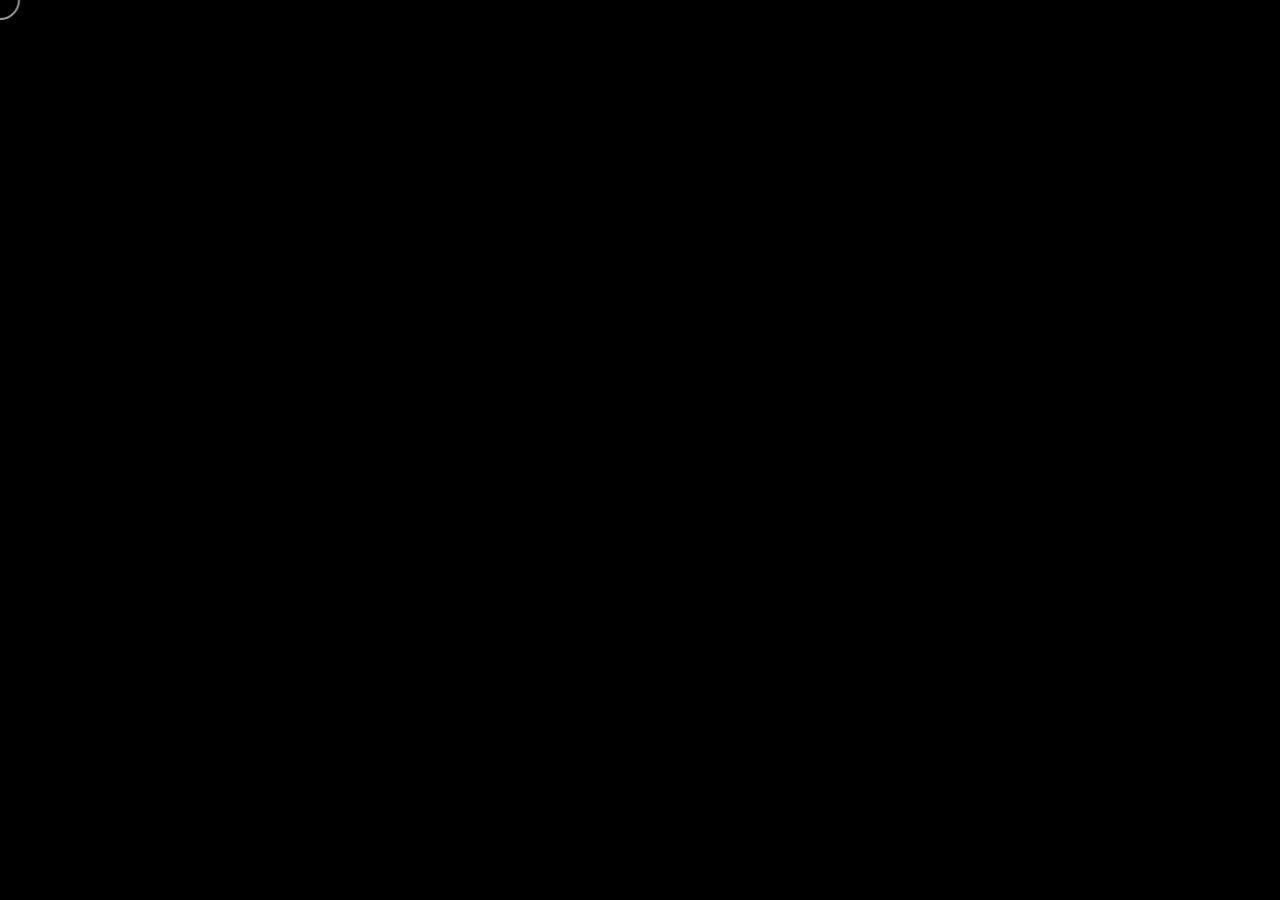
==== index-showcase-list.html @ d3df8e19 "first commit - site completo" ====
<!DOCTYPE html>
<html lang="en">
<head>
    <title>MAUROSILVASTUDIO - Portfólio</title>
    <meta name="viewport" content="width=device-width, initial-scale=1.0" />
    <meta name="author" content="MAUROSILVASTUDIO">
    <meta charset="UTF-8" />    
    <link rel="icon" type="image/ico" href="favicon.ico" />
    <link href="style.css" rel="stylesheet" />
    <link href="css/all.min.css" rel="stylesheet" />
    <link href="https://fonts.googleapis.com/css?family=Poppins:300,400,500,600,700" rel="stylesheet"> 
   
</head>


<body class="hidden hidden-ball smooth-scroll uppercase-titles" data-primary-color="#8c6144">

	
	<main>		
        <!-- Preloader -->
        <div class="preloader-wrap" data-centerLine="Carregando">
            <div class="outer">
                <div class="inner">                    
                    <div class="trackbar">
                    	<div class="preloader-intro">
                        	<span>Carregando</span>
                        </div>
                        <div class="loadbar"></div>
                        <div class="percentage-wrapper"><div class="percentage" id="precent"></div></div>
                    </div>
                    
                    <div class="percentage-intro">Por favor Aguarde, o Conteúdo está carregando.</div>                     
                </div>
            </div>
        </div>
        <!--/Preloader -->    
        
        <div class="cd-index cd-main-content">
    
        <!-- Page Content -->
        <div id="page-content" class="dark-content" data-bgcolor="#f9f9f9">
            
            <!-- Header -->
            <header class="fullscreen-menu invert-header" data-menucolor="#0c0c0c">
                <div id="header-container">
                
                
                <!-- Logo -->
                <div id="logo" class="hide-ball">
                    <a class="ajax-link" data-type="page-transition" href="index.html">
                        <img class="black-logo" src="images/logo.png" alt="Maurosilvastudio Logo">
                        <img class="white-logo" src="images/logo-white.png" alt="Maurosilvastudio Logo">
                    </a>
                </div>
                <!--/Logo -->
                            
                
                 <!-- Navigation -->
                 <nav> 
                	<div class="nav-height">
                        <div class="outer">
                            <div class="inner">           
                                <ul data-breakpoint="10025" class="flexnav">
                                    <li class="link menu-timeline"><a class="ajax-link active" data-type="page-transition" href="index.html"><div class="before-span"><span data-hover="Home">Home</span></div></a></li>
                                    <li class="link menu-timeline"><a class="ajax-link" data-type="page-transition" href="about.html"><div class="before-span"><span data-hover="About">Quem Somos</span></div></a></li>
                                    <li class="link menu-timeline"><a class="" href="index-showcase-list.html"><div class="before-span"><span data-hover="Portfolio">Portfólio</span></div></a></li>
                                    <li class="link menu-timeline"><a class="ajax-link" data-type="page-transition" href="contact.html"><div class="before-span"><span data-hover="Contact">Contato</span></div></a></li>
                                </ul>            
                            </div>
                        </div> 
                    </div>          
                </nav>
                <!--/Navigation -->
                
                
                <!-- Menu Burger -->
                <div class="button-wrap right menu burger-lines">
                    <div class="icon-wrap parallax-wrap">
                        <div class="button-icon parallax-element">
                            <div id="burger-wrapper">
                                <div id="menu-burger">
                                    <span></span>
                                    <span></span>
                                    <span></span>
                                </div>
                            </div>
                        </div>
                    </div>
                    <div class="button-text sticky right"><span data-hover="Menu">Menu</span></div> 
                </div>
                <!--/Menu Burger -->
            
                </div>
            </header>
            <!--/Header -->
            
           
            
            <!-- Content Scroll -->
            <div id="content-scroll">
            
            
                <!-- Main -->
                <div id="main">                
                    
                    <!-- Main Content -->
                    <div id="main-content">
                        
                                                        
                        <!-- Showcase Slider Holder -->                                                          
                        <div id="itemsWrapperLinks">                               
                            <div id="itemsWrapper" class="webgl-fitthumbs fx-three">
                            
                            	<!-- maurosilvastudio Slider -->
                            	<div class="maurosilvastudio-slider-wrapper showcase-lists">    
                                    <div class="maurosilvastudio-slider">
                                      	
                                        <!-- maurosilvastudio Main Slider -->
                                        <div class="maurosilvastudio-slider-viewport">
                                        
                                            <div class="maurosilvastudio-slide">
                                                <div class="slide-inner"></div>
                                            </div>
                                            
                                            <div class="maurosilvastudio-slide">
                                                <div class="slide-inner"></div>
                                            </div>
                                            
                                            <div class="maurosilvastudio-slide">
                                                <div class="slide-inner"></div>
                                            </div>
                                            
                                            <div class="maurosilvastudio-slide">
                                                <div class="slide-inner"></div>
                                            </div>
                                            
                                            <div class="maurosilvastudio-slide">
                                                <div class="slide-inner"></div>
                                            </div>
                                        
                                      	</div>
                                        <!--/maurosilvastudio Main Slider -->
                                        
                                        
                                        <!-- maurosilvastudio Sync Slider -->
                                        <div class="maurosilvastudio-sync-slider">      
                                        	<div class="maurosilvastudio-sync-slider-wrapper">
                                        		<div class="maurosilvastudio-sync-slider-viewport">                                            
                                            
                                                    <div class="maurosilvastudio-sync-slide">                                                	
                                                        <div class="slide-inner trigger-item" data-centerLine="Veja o Site">
                                                            <div class="hover-reveal">
                                                                <div class="hover-reveal__inner">
                                                                    <div class="hover-reveal__img"></div>
                                                                </div>
                                                            </div>
                                                            
                                                            <a class="slide-link" href="https://cofibam.wayship.com.br" target="_blank">
                                                            <div class="slide-title trigger-item-link"><span><em>Cofibam</em> – WayShip</span></div></a>
                                                        </div>
                                                    </div>
                                                    
                                                    
                                                    <div class="maurosilvastudio-sync-slide">                                                	
                                                        <div class="slide-inner trigger-item" data-centerLine="Veja o Site">
                                                            <div class="hover-reveal">
                                                                <div class="hover-reveal__inner">
                                                                    <div class="hover-reveal__img"></div>
                                                                </div>
                                                            </div>
                                                            
                                                            <a class="slide-link" href="https://umauma.com.br" target="_blank">
                                                            <div class="slide-title trigger-item-link"><span><em>UMAUMA</em> – Tunnel</span></div></a>                                                 
                                                        </div>
                                                    </div>
                                                    
                                                    
                                                    <div class="maurosilvastudio-sync-slide">                                                	
                                                        <div class="slide-inner trigger-item" data-centerLine="Veja o Site">
                                                            <div class="hover-reveal">
                                                                <div class="hover-reveal__inner">
                                                                    <div class="hover-reveal__img"></div>
                                                                </div>
                                                            </div>
                                                            
                                                            <a class="slide-link" href="https://conahp.org.br/2026" target="_blank">
                                                            <div class="slide-title trigger-item-link"><span><em>Conahp</em> – Tunnel</span></div></a>
                                                        </div>
                                                    </div>
                                                    
                                                    
                                                    <div class="maurosilvastudio-sync-slide">                                                	
                                                        <div class="slide-inner trigger-item change-header" data-centerLine="Veja o Site">
                                                            <div class="hover-reveal">
                                                                <div class="hover-reveal__inner">
                                                                    <div class="hover-reveal__img"></div>
                                                                </div>
                                                            </div>
                                                            
                                                            <a class="slide-link" href="https://drnt.com.br" target="_blank">
                                                            <div class="slide-title trigger-item-link"><span><em>DRNT</em> – DRNT</span></div></a>
                                                        </div>
                                                    </div>
                                                    
                                                    <div class="maurosilvastudio-sync-slide">                                                	
                                                        <div class="slide-inner trigger-item change-header" data-centerLine="Veja o Site">
                                                            <div class="hover-reveal">
                                                                <div class="hover-reveal__inner">
                                                                    <div class="hover-reveal__img"></div>
                                                                </div>
                                                            </div>
                                                            
                                                            <a class="slide-link" href="https://gotype.com.br" target="_blank">
                                                            <div class="slide-title trigger-item-link"><span><em>GoType</em> – GoType</span></div></a>
                                                        </div>
                                                    </div>
                                                    
                                                    <div class="maurosilvastudio-sync-slide">                                                	
                                                        <div class="slide-inner trigger-item" data-centerLine="Veja o Site">
                                                            <div class="hover-reveal">
                                                                <div class="hover-reveal__inner">
                                                                    <div class="hover-reveal__img"></div>
                                                                </div>
                                                            </div>
                                                            
                                                            <a class="slide-link" href="https://rainlondon.co.uk" target="_blank">
                                                            <div class="slide-title trigger-item-link"><span><em>RainLondon</em> – Garowa</span></div> </a>                                                   
                                                        </div>
                                                    </div>
                                                
                                              	</div>
                                          	</div>
                                        </div>
                                        <!-- maurosilvastudio Sync Slider -->
                                        
                                    </div>
                                    
                                    <div class="carousel-nav-wrapper">
                                            <div class="carousel-prev cp-button-prev">
                                                <div class="icon-wrap parallax-wrap">
                                                    <div class="button-icon parallax-element">
                                                        <i class="fa-solid fa-minus"></i>
                                                    </div>
                                                </div>
                                            </div>
                                            <div class="carousel-next cp-button-next">
                                                <div class="icon-wrap parallax-wrap">
                                                    <div class="button-icon parallax-element">
                                                        <i class="fa-solid fa-plus"></i>
                                                    </div>
                                                </div>
                                            </div>
                                        </div>
                                    
                                </div>
                            	<!-- maurosilvastudio Slider -->
                                
                            </div>                                                           
                        </div>    
                        <!-- Showcase Slider Holder -->
                                         
                                
                    </div>
                    <!--/Main Content --> 
                
                </div>
                <!--/Main -->
                
                <!-- Footer -->
                <footer class="hidden">        	
                    <div id="footer-container">
                        
                    	<div class="progress-info fadeout-element">
                            <div class="progress-info-fill">Gire o Scroll do Mouse ou Arraste</div>
                            <div class="progress-info-fill-2">Gire o Scroll do Mouse ou Arraste</div>
                        </div>   
                        
                    </div>
                </footer>
                <!--/Footer -->
            
        
        	</div>
            <!--/Content Scroll -->
            
            
            <div class="thumb-wrapper">
                <div class="thumb-container">
                    <div class="thumb-page" data-src="images/01hero.jpg"></div>
                    <div class="thumb-page" data-src="images/02hero.jpg"></div>
                    <div class="thumb-page" data-src="images/03hero.jpg"></div>
                    <div class="thumb-page" data-src="images/04hero.jpg"></div>
                    <div class="thumb-page" data-src="images/05hero.jpg"></div>
                </div>
            </div>
            
            <div id="app"></div>
            
		</div>    
        <!--/Page Content -->
    
		</div>
	</main>
    
    <div class="cd-cover-layer"></div>
    <div id="magic-cursor">
        <div id="ball">
        	<div id="ball-drag-x"></div>
            <div id="ball-drag-y"></div>
        	<div id="ball-loader"></div>
        </div>
    </div>
    <div id="clone-image">
    	<div class="hero-translate"></div>
    </div>
    <div id="rotate-device"></div>
		
    <script src="js/jquery.min.js"></script>       
    <script src="cdnjs.cloudflare.com/ajax/libs/gsap/3.11.4/gsap.min.js"></script>
	<script src="cdnjs.cloudflare.com/ajax/libs/gsap/3.11.4/ScrollTrigger.min.js"></script>
    <script src="cdnjs.cloudflare.com/ajax/libs/gsap/3.11.4/Flip.min.js"></script>    
    <script src="cdnjs.cloudflare.com/ajax/libs/three.js/r128/three.min.js"></script>
	<script src='cdnjs.cloudflare.com/ajax/libs/jquery.imagesloaded/5.0.0/imagesloaded.pkgd.min.js'></script>
	<script src='cdnjs.cloudflare.com/ajax/libs/smooth-scrollbar/8.4.0/smooth-scrollbar.js'></script>
	
    <script src="js/maurosilvastudio.js"></script>
	<script src="js/plugins.js"></script>
    
    <script src="js/common.js"></script>
    <script src="js/contact.js"></script>
    <script src="js/scripts.js"></script>

</body>
</html>
---- style.css ----
/*------------------------------------------------------------------
Project:	Maurosilvastudio
Version:	1.0
Last change:	15/08/2022
Assigned to:	www.maurosilvastudio.com.br 
Primary use:	Showcase Portfolio 
-------------------------------------------------------------------*/

@import url("css/content.css");
@import url("css/showcase.css");
@import url("css/shortcodes.css");
@import url("css/assets.css");

@font-face {
    font-family: 'mona-sansextrabold_wide';
    src: url('webfonts/mona-sans-extraboldwide-webfont.woff2') format('woff2'),
         url('webfonts/mona-sans-extraboldwide-webfont.woff') format('woff');
    font-weight: normal;
    font-style: normal;
}

@font-face {
    font-family: 'mona-sanslight_wide';
    src: url('webfonts/mona-sans-lightwide-webfont.woff2') format('woff2'),
         url('webfonts/mona-sans-lightwide-webfont.woff') format('woff');
    font-weight: normal;
    font-style: normal;
}

/*------------------------------------------------------------------

01. General Styles
02. Magic Cursor
03. Page Preloader
04. Header Elements
05. Main Content 
06. Footer Elements
07. Responsive Media Querries

-------------------------------------------------------------------*/

	
/*--------------------------------------------------
	01. General Settings
---------------------------------------------------*/

	html,body{
		font-family: 'Poppins', sans-serif;
		font-weight: 400;
		font-size:16px;
		height:100%;
		width:100%;
		color:#444;
		background-color:#fff;
		user-select: none; /* supported by Chrome and Opera */
		-webkit-user-select: none; /* Safari */
		-khtml-user-select: none; /* Konqueror HTML */
		-moz-user-select: none; /* Firefox */
		-ms-user-select: none; /* Internet Explorer/Edge */		
	}
	
	html {
		box-sizing: border-box;
		margin-right: 0px!important;
		overflow: visible!important;
	}
	
	body {
		overflow: hidden;
		overflow-y:scroll;
		-webkit-transition: opacity 0.2s ease-in-out 0.2s;
		transition: opacity 0.2s ease-in-out 0.2s;
	}
	
	body.smooth-scroll {
		overflow:hidden;
	}
	
	body.hidden {
		opacity:0;
	}
	
	main111 {
		-webkit-transition: background 0.5s ease-in-out 0s;
		transition: background 0.5s ease-in-out 0s;
	}
	
	html, body, div, span, applet, object, iframe, h1, h2, h3, h4, h5, h6, p, blockquote, pre, a, abbr, acronym, address, big, cite, code, del, dfn, em, font, ins, kbd, q, s, samp, small, strike, strong, sub, sup, tt, var, dl, dt, dd, ol, ul, li, fieldset, form, label, legend, table, caption, tbody, tfoot, thead, tr, th, td {
		border: 0;
		margin: 0;
		outline: 0;
		padding: 0;
		vertical-align: baseline;
	}
	
	article,
	aside,
	details,
	figcaption,
	footer,
	header,
	hgroup,
	nav,
	section {
		display: block;
	}
	
	audio {
		display: inline-block;
		max-width: 100%;
	}	
	
	address {
		font-style: italic;
		margin-bottom: 24px;
	}
	
	abbr[title] {
		border-bottom: 1px dotted #2b2b2b;
		cursor: help;
	}
	
	b,
	strong {
		font-weight: 600;
		color:#000;
	}
	
	.light-content b, .light-content strong, .dark-section b, .dark-section strong {
		font-weight: 600;
		color:#fff;
	}
	
	.light-content .light-section b, .light-content .light-section strong {
		font-weight: 600;
		color:#000;
	}
	
	cite,
	dfn,
	em,
	i {
		font-style: italic;
	}
	
	mark, ins {
		background: none repeat scroll 0 0 #000;
		text-decoration: none;
		color: #fff;
		padding: 2px 8px;
		display: inline-block;
		border-radius: 2px;
	}
	
	.light-content mark, .light-content ins, .dark-section mark, .dark-section ins {
		background: none repeat scroll 0 0 #fff;
		color:#000;
	}
	
	.light-content .light-section mark, .light-content .light-section ins {
		background: none repeat scroll 0 0 #111;
		color:#fff;
	}
	
	code,
	kbd,
	tt,
	var,
	samp,
	pre {
		font-family: monospace, serif;
		font-size: 15px;
		-webkit-hyphens: none;
		-moz-hyphens:    none;
		-ms-hyphens:     none;
		hyphens:         none;
		line-height: 1.6;
	}
	
	pre {
		-webkit-box-sizing: border-box;
		-moz-box-sizing:    border-box;
		box-sizing:         border-box;
		margin-bottom: 24px;
		max-width: 100%;
		overflow: auto;
		padding: 12px;
		white-space: pre;
		white-space: pre-wrap;
		word-wrap: break-word;
		background-color:rgba(0,0,0,0.05)
	}
	
	.light-content pre, .dark-section pre {
		background-color:rgba(255,255,255,0.05);
		color:#fff;
	}
	
	.light-content .light-section pre {
		background-color:rgba(0,0,0,0.05);
		color:#000;
	}
	
	blockquote,
	q {
		-webkit-hyphens: none;
		-moz-hyphens:    none;
		-ms-hyphens:     none;
		hyphens:         none;
		quotes: none;
	}
	
	blockquote:before,
	blockquote:after,
	q:before,
	q:after {
		content: "";
		content: none;
	}
	
	blockquote {
		color: #000;
		line-height: 1.6;
		font-size: 1.5rem;
		margin-bottom: 2.1875rem;
		font-weight: 500;
		padding-left: 3.5rem;
		margin: 0 0 1.5625rem;
		position:relative;
	}
	
	.light-content blockquote, .dark-section blockquote {
		color: #fff;
	}
	
	.light-content .light-section blockquote {
		color: #000;
	}
	
	blockquote::before {
		content: "\275D";
		position: absolute;
		left: 0;
		top: 5px;
		line-height: 1;
		font-size: 3rem;
		font-weight: 500;
	}
	
	blockquote cite,
	blockquote small {
		color: #2b2b2b;
		font-size: 16px;
		font-weight: 400;
		line-height: 1.5;
	}
	
	.light-content blockquote cite, .light-content blockquote small {
		color:#fff;
	}
	
	blockquote em,
	blockquote i,
	blockquote cite {
		font-style: normal;
	}
	
	blockquote strong,
	blockquote b {
		font-weight: 600;
	}
	
	small {
		font-size: smaller;
	}
	
	big {
		font-size: 125%;
	}
	
	sup,
	sub {
		font-size: 75%;
		height: 0;
		line-height: 0;
		position: relative;
		vertical-align: baseline;
	}
	
	sup {
		bottom: 1ex;
	}
	
	sub {
		top: .5ex;
	}
	
	dl {
		margin-bottom: 24px;
	}
	
	dt {
		font-weight: bold;
	}
	
	dd {
		margin-bottom: 24px;
	}
	
	ul,
	ol {
		list-style: none;
		margin: 0 0 24px 20px;
	}
	
	ul,
	ol {
		list-style: none;
		margin:20px 0 25px 20px;
	}
	
	ul {
		list-style: disc;
	}
	
	ol {
		list-style: decimal;
	}
	
	li > ul,
	li > ol {
		margin: 20px 0px 15px 25px;
	}
	
	li {
		line-height: 20px;
		color:#444;
		margin-bottom:25px;
	}
	
	.light-content li, .dark-section li {
		color: #ccc;
	}
	
	.light-content .light-section li {
		color: #444;
	}
	
	figure {
		margin:0;
		position:relative;
		display: block;
	}
	
	figure.has-parallax {		
		overflow:hidden;
	}
	
	.full figure.has-parallax {		
		overflow:hidden;
		height:100vh;
	}
	
	figure img {
		max-width:100%;
	}
	
	.has-parallax-content > img, .has-parallax > img {
		width:100%;
		height: 100%;
		position:absolute;
		display:block;
		object-position: center; 
		object-fit: cover;
	}
	
	figcaption {
		background-color: rgba(0,0,0,0.3);
		bottom: 0px;
		color: #fff;
		font-weight:400;
		font-size: 10px;
		padding: 5px 10px;
		position: absolute;
		right: 0px;
		z-index: 10;
		border-radius:0;
	}
	
	fieldset {
		border: 1px solid rgba(0, 0, 0, 0.1);
		margin: 0 0 24px;
		padding: 0;
	}
	
	legend {
		white-space: normal;
	}
	
	button,	input {
		line-height: normal;
	}
	
	input,
	textarea {
		background-image: -webkit-linear-gradient(hsla(0,0%,100%,0), hsla(0,0%,100%,0)); /* Removing the inner shadow, rounded corners on iOS inputs */
	}
	
	button, html input[type="button"], input[type="reset"], input[type="submit"] {
		cursor: pointer;
	}
	
	button[disabled],
	input[disabled] {
		cursor: default;
	}
	
	input[type="checkbox"],
	input[type="radio"] {
		padding: 0;
	}
	
	input[type="search"] {
		-webkit-appearance: textfield;
	}
	
	input[type="search"]::-webkit-search-decoration {
		-webkit-appearance: none;
	}
	
	button::-moz-focus-inner, input::-moz-focus-inner {
		border: 0;
		padding: 0;
	}
	
	textarea {
		overflow: auto;
		vertical-align: top;
	}
	
	table {
		border-collapse: separate;
		border-spacing: 0;
		border-width: 1px 0 0 1px;
		margin-bottom: 24px;	
		width: 100%;
		color:#444;
	}
	
	thead, .light-content .light-section thead {
		background-color:rgba(0,0,0,1);
		color:#fff;
	}
	
	.light-content thead, .dark-section thead {
		background-color:rgba(255,255,255,1);
	}
	
	thead tr, .light-content .light-section thead tr {
		color:#fff;
	}
	
	.light-content thead tr, .dark-section thead tr {
		color:#000;
	}
	
	tr, .light-content .light-section tr {
		color:#444;
	}
	
	.light-content tr, .dark-section tr{
    	color:#CCC;
	}
	
	tr:nth-child(2n), .light-content .light-section tr:nth-child(2n) {
    	background-color:rgba(0,0,0,0.05);
	}
	
	.light-content tr:nth-child(2n), .dark-section tr:nth-child(2n){
    	background-color:rgba(255,255,255,0.1);
	}
	
	caption, th, td {
		font-weight: normal;
		text-align: left;
	}
	
	th {
		border-width: 0 1px 1px 0;
		padding: 10px;
	}
	
	td {
		border-width: 0 1px 1px 0;
		padding: 10px;
	}
	
	del {
		color: #767676;
	}
	
	hr {
		border: 0;
		height: 28px;
		width:100%;
		float:none;
		margin:0;
		display:inline-block;
		opacity: 1!important;
		-webkit-transition: translateY(0px)!important;
		transform: translateY(0px)!important;
	}
	
	hr.animated-line {
		height:1px;		
		padding-top:20px;
		padding-bottom:20px;
	}
	
	hr.animated-line:before {
		content: ""; 
		display: block; 
		width:0;
		height:1px;
		background:rgba(0,0,0,0.1);
	}
	
	.light-content hr.animated-line:before, .dark-section hr.animated-line:before {
		background:rgba(255,255,255,0.15);
	}
	
	.light-content .light-section hr.animated-line:before {
		background:rgba(0,0,0,0.1);
	}
	
	hr.animated.animated-line:before {
		width:100%;
		-webkit-transition: width 0.7s ease-in-out 0.1s;
		transition: width 0.7s ease-in-out 0.1s;
	}
	
	hr:after {
		clear: both;
		content: " ";
		display: block;
		height: 0;
		visibility: hidden;
	}
	
	::selection {
		background: #000;
		color: #fff;
		text-shadow: none;
	}
	
	::-moz-selection {
		background: #000;
		color: #fff;
		text-shadow: none;
	}
	
	img {
		border: 0 none;
		max-width: 100%;
		vertical-align: middle;
		height:auto;
	}
		
	h1, h2, h3, h4, h5, h6 {		
		font-family: 'mona-sansextrabold_wide';
		color:#000;
		margin-bottom:20px;
	}
	
	.uppercase-titles h1, .uppercase-titles h2, .uppercase-titles h3, .uppercase-titles h4, .uppercase-titles h5, .uppercase-titles h6 {
		text-transform:uppercase;
	}
	
	.primary-font-title {
		font-family: 'mona-sansextrabold_wide';
	}
	
	.secondary-font-title, em {
		font-family: 'mona-sanslight_wide';
		font-style:normal;
	}
	
	.big-title{
		font-size: calc(1rem + 4.15vw);
		line-height: calc(1rem + 4.5vw);
	}
	
	h1{
		font-size: calc(1rem + 4.15vw);
		line-height: calc(1rem + 4.5vw);
	}
	
	h2{
		font-size: calc(1rem + 3vw);
		line-height: calc(1rem + 3.5vw);
	}
	
	h3{
		font-size: calc(1rem + 2vw);
		line-height: calc(1rem + 2.5vw);
	}
	
	h4{
		font-size: calc(1rem + 1vw);
		line-height: calc(1rem + 1.6vw);
	}
	
	h5{
		font-size: calc(1rem + 0.6vw);
		line-height: calc(1rem + 1.5vw);
	}
	
	h6 {
		font-size:18px;
		line-height: 36px;
	}
	
	h6.has-icon {
		padding-left: 20px;
		box-sizing: border-box;
		display: inline-block;
		width: auto;
		position: relative;
	}
	
	h6.has-icon::before {
		font: var(--fa-font-solid);
		content: "\f101";
		font-size: 12px;
		line-height: inherit;
		text-align: left;
		position: absolute;
		left: 0;
	}
	
	.no-margins {
		margin:0;
	}
	
	.light-content h1, .light-content h2, .light-content h3, .light-content h4, .light-content h5, .light-content h6, .dark-section h1, .dark-section h2, .dark-section h3, .dark-section h4, .dark-section h5, .dark-section h6 {
		color: #fff;
	}
	
	.light-content .light-section h1, .light-content .light-section h2, .light-content .light-section h3, .light-content .light-section h4, .light-content .light-section h5, .light-content .light-section h6 {
		color: #000;
	}
	
	p {
		font-size:16px;
		line-height: 30px;
		font-weight:500;
		margin-bottom: 20px;
		color:#444;
	}
	
	.light-content p, .dark-section p{
		color:#777;
	}
	
	.light-content .light-section p {
		color:#444;
	}
	
	.bigger {
		font-size: 20px;
		line-height: 30px;
	}
	
	.smaller {
		font-size: 12px;
		line-height: 24px;
	}
	
	.container {
		max-width:1280px;
		width:100%;
		margin:0 auto;
		box-sizing:border-box;
	}
	
	.container::after {
		clear: both;
		content: " ";
		display: table;
	}
	
	a:hover, a:active {
	  outline: 0;
	  color: #000;
	}
	
	a, .light-content .light-section a {
		text-decoration: none;
		color: #000;
		outline: 0;
	}
	
	.light-content a, .dark-section a, .white-header a {
		color: #fff;
	}
	
	.light-content .white-header a { 
		color:#000;		
	}
	
	a:hover {
		text-decoration:none;
	}
	
	.one_half {
    	width: 48%!important;
	}	

	.one_third {
		width: 30.6%!important;
	}	

	.one_fourth {
		width: 22%!important;
	}	

	.one_fifth {
		width: 16.8%!important;
	}	

	.one_sixth {
		width: 13.33%!important;
	}	

	.two_fifth {
		width: 37.6%!important;
	}	

	.two_fourth {
		width: 48%!important;
	}		

	.two_third {
		width: 65.33%!important;
	}	

	.three_fifth {
		width: 58.4%!important;
	}	

	.three_fourth {
		width: 74%!important;
	}	

	.four_fifth {
		width: 79.2%!important;
	}	

	.five_sixth {
		width: 82.67%!important;
	}	

	.one_half, .one_third, .two_third, .three_fourth, .one_fourth, .two_fourth, .one_fifth, .two_fifth, .three_fifth, .four_fifth, .one_sixth, .five_sixth {
		float: left!important;
		margin-bottom: 1px!important;
		margin-right: 4%!important;
		position: relative!important;
	}

	.last {
		margin-right:0px!important;
	}
	
	.text-align-left {
		text-align:left;
	}
	
	.text-align-center {
		text-align:center;
	}
	
	.text-align-right {
		text-align:right;
	}
	
	.outer {
		display:table;
		width:100%;
		height:100%;
	}
	
	.inner {
		display:table-cell;
		vertical-align:middle;
		-webkit-box-sizing:border-box;
		-moz-box-sizing:border-box;
		box-sizing:border-box;
	}
	
	.light-section-wrapper, .dark-section-wrapper {
		margin-left: calc(50% - 50vw)!important;
		margin-right: calc(50% - 50vw)!important;
		max-width: 1000%!important;
		width: 100vw!important;
	}
	
	.light-section-container, .dark-section-container {
		position: relative;
		box-sizing: border-box;
		width: 100%;
		margin: 0 auto;
	}
	
	.content-row {
		position:relative;
		width:100%;
		margin:0 auto;
		z-index:1;
		opacity:1;
		box-sizing:border-box;
	}
	
	.clip-effects {
		overflow:hidden;
		clip-path: inset(6% 18% 0% 18%);
	}
	
	.content-row::after {
		clear: both;
		content: " ";
		display: table;
	}
	
	.small {
		max-width:820px;
		width:100%;
		margin:0 auto;
	}
	
	.large {
		max-width:1380px;
		width:100%;
		margin:0 auto;
	}
	
	.full {
		margin-left: calc(50% - 50vw)!important;
		margin-right: calc(50% - 50vw)!important;
		max-width: 1000%!important;
		width: 100vw!important;
	}
	
	.row_padding_top {
		padding-top:9vw;
	}
	
	.row_padding_bottom {
		padding-bottom:9vw;
	}
	
	.row_padding_left {
		padding-left:80px;
	}
	
	.row_padding_right {
		padding-right:80px;
	}
	
	.row_padding_all {
		padding-top: 4vw;
		padding-bottom: 4vw;
		padding-left: 80px;
		padding-right: 80px;
	}
	
	#rotate-device {
		width:100%;
		height:100%;
		position:fixed;
		z-index:1000;
		top:0;
		left:0;
		background-color:#0f1010;
		background-image:url(images/rotate.png);
		background-size:100px 100px;
		background-position:center;
		background-repeat:no-repeat;
		display:none;
	}
	
	i.arrow-icon {
		border: solid #000;
		border-width: 0px 3px 3px 0px;
		box-sizing:border-box;
		display: block;
		position:relative;
		top:0px;
		left:0px;
		height:20px;
		width:20px;
	}
	
	.light-content i.arrow-icon, .dark-content .item i.arrow-icon {
		border: solid #fff;
		border-width: 0px 3px 3px 0px;
	}
	
	.light-content .change-header i.arrow-icon, .dark-content .change-header i.arrow-icon {
		border: solid #000;
		border-width: 0px 3px 3px 0px;
	}
	
	i.arrow-icon::after {
		content: "";
		position: absolute;
		width: 28px;
		height: 3px;
		top: 7px;
		left: -6px;
		background-color: #000;
		transform: rotate(45deg);
		-webkit-transform: rotate(45deg);
	}
	
	.light-content i.arrow-icon:after, .light-content .change-header i.arrow-icon::after, .dark-content .item i.arrow-icon::after {
		background-color:#fff;
	}
	
	.light-content .change-header i.arrow-icon::after, .dark-content .change-header i.arrow-icon::after {
		background-color:#000;
	}
	
	i.arrow-icon-down {
		border: solid #222;
		border-width: 0px 2px 2px 0px;
		box-sizing:border-box;
		display: block;
		position:relative;
		top:14px;
		left:14px;
		height: 12px !important;
		width: 12px !important;
		line-height: 12px !important;
	}
	
	i.arrow-icon-down.left {
		transform: rotate(135deg);
		-webkit-transform: rotate(135deg);
	}
	
	i.arrow-icon-down::after {
		content: "";
		position: absolute;
		width: 16px;
		height: 2px;
		top: 4px;
		left: -3px;
		background-color: #222;
		transform: rotate(45deg);
		-webkit-transform: rotate(45deg);
		
	}
	
	.light-content i.arrow-icon-down {
		border: solid #fff;
		border-width: 0px 2px 2px 0px;
	}
	
	.light-content i.arrow-icon-down::after {
		background-color: #fff;
	}
	
	i.arrow-icon-up {
		border: solid #222;
		border-width:  2px 2px 0px 0px;
		box-sizing:border-box;
		display: block;
		position:relative;
		top:14px;
		left:14px;
		height: 12px !important;
		width: 12px !important;
		line-height: 12px !important;
	}	
	
	i.arrow-icon-up.right {
		transform: rotate(45deg);
		-webkit-transform: rotate(45deg);
	}	
	
	i.arrow-icon-up::after {
		content: "";
		position: absolute;
		width: 16px;
		height: 2px;
		top: 4px;
		left: -3px;
		background-color: #222;
		transform: rotate(-45deg);
		-webkit-transform: rotate(-45deg);
	}
	
	.light-content i.arrow-icon-up {
		border: solid #fff;
		border-width:  2px 2px 0px 0px;
	}
	
	.light-content i.arrow-icon-up::after {
		background-color: #fff;
	}

/*--------------------------------------------------
	02. Magic Cursor
---------------------------------------------------*/	
	
	
	#magic-cursor {
	  position: absolute;
	  left:0;
	  top:0;
	  width: 30px;
	  height: 30px;
	  pointer-events: none;
	  z-index:10000;
	  -webkit-transition: opacity 0.2s ease-in-out 0.5s;
		transition: opacity 0.2s ease-in-out 0.5s;
	}
	
	.hidden-ball #magic-cursor {
		opacity:0!important;
		visibility:hidden;
	}
	
	#ball {
		position: fixed;
		width: 80px;
		height: 80px;
		border: 2px solid #999999;
		border-radius: 50%;
		pointer-events: none;
		opacity:1;
		box-sizing:border-box;
		 -webkit-transform: scale(0.5);
	  	transform: scale(0.5);	
	}
	
	.light-content #ball, #ball.over-movie,  .light-content #ball.with-icon {
		border: 2px solid #999999;
		border-color:#999999;
	}
	
	#ball.with-blur {
		-webkit-backdrop-filter: blur(5px);
		backdrop-filter: blur(5px);
		-webkit-transform: translate3d(0, 0, 0);
		transform: translate3d(0, 0, 0);		
	}
	
	#ball:before {
		font: var(--fa-font-solid);
		content: "\f106";
		font-size:14px;
		width:8px;
		height:16px;
		line-height:16px;
		text-align:center;
		position:absolute;
		left: 32px;
		top: -42px;
		color:#999;
		opacity:0;
		transform: translateY(-20px);
		-webkit-transform: translateY(-20px);
		transition: all 0.15s cubic-bezier(0.215, 0.61, 0.355, 1) 0s;
	}
	
	.light-content #ball:before {
		color:#999;
	}
	
	#ball::after {
		font: var(--fa-font-solid);
		content: "\f107";
		font-size: 14px;
		width: 8px;
		height: 16px;
		line-height: 16px;
		text-align: center;
		position: absolute;
		left: 32px;
		top: 100px;
		color: #999;
		opacity:0;
		transform: translateY(20px);
		-webkit-transform: translateY(20px);
		transition: all 0.15s cubic-bezier(0.215, 0.61, 0.355, 1) 0s;
	}
	
	.light-content #ball:before, .light-content #ball:after {
		color:#999;
	}
	
	.scale-up #ball:before, .scale-drag-horizontal #ball:before {
		opacity:1;
		transform: translateY(0px);
		-webkit-transform: translateY(0px);
		transition: all 0.3s cubic-bezier(0.215, 0.61, 0.355, 1) 0s;
	}
	
	.scale-drag-horizontal #ball:before {
		color: #fff;
	}
	
	.scale-up #ball:after, .scale-drag-horizontal #ball:after {
		opacity:1;
		transform: translateY(0px);
		-webkit-transform: translateY(0px);
		transition: all 0.3s cubic-bezier(0.215, 0.61, 0.355, 1) 0s;
	}
	
	.scale-drag-horizontal #ball:after {
		color: #fff;
	}
	
	.scale-up.scale-none #ball:before, .scale-up.scale-none #ball:after {
		opacity:0;
	}
	
	#ball-drag-x {
		position: absolute;
		width: 72px;
		height: 72px;
		pointer-events: none;
		opacity:1;
		box-sizing:border-box;	
	}
	
	#ball-drag-x::before {
		font: var(--fa-font-solid);
		content: "\f053";
		font-size: 14px;
		width: 8px;
		height: 16px;
		line-height: 16px;
		text-align: center;
		position: absolute;
		left: -37px;
		top: 30px;
		color: #000;
		opacity: 0;
		transform: translateX(-20px);
		-webkit-transform: translateX(-20px);
		transition: all 0.2s cubic-bezier(0.215, 0.61, 0.355, 1) 0s;
	}
	
	.light-content #ball-drag-x:before {
		color:#fff;
	}
	
	#ball-drag-x::after {
		font: var(--fa-font-solid);
		content: "\f054";
		font-size: 14px;
		width: 8px;
		height: 16px;
		line-height: 16px;
		text-align: center;
		position: absolute;
		right: -40px;
		left: auto;
		top: 30px;
		color: #000;
		opacity: 0;
		transform: translateX(20px);
		-webkit-transform: translateX(20px);
		transition: all 0.2s cubic-bezier(0.215, 0.61, 0.355, 1) 0s;
	}
	
	.light-content #ball-drag-x:before, .light-content #ball-drag-x:after {
		color:#fff;
	}
	
	.drag-cursor-white #ball-drag-x:before, .drag-cursor-white #ball-drag-x:after {
		color:#fff;
	}
	
	.drag-cursor-black #ball-drag-x:before, .drag-cursor-black #ball-drag-x:after {
		color:#000;
	}
	
	.scale-drag-x #ball-drag-x:before {
		opacity:1;
		transform: translateX(0px);
		-webkit-transform: translateX(0px);
		transition: all 0.2s cubic-bezier(0.215, 0.61, 0.355, 1) 0s;
	}
	
	.scale-drag-x #ball-drag-x:after {
		opacity:1;
		transform: translateX(0px);
		-webkit-transform: translateX(0px);
		transition: all 0.2s cubic-bezier(0.215, 0.61, 0.355, 1) 0s;
	}
	
	.scale-up.scale-drag #ball-drag-x:before, .scale-up.scale-drag #ball-drag-x:after {
		opacity:0;
	}
	
	#ball-drag-y {
		position: absolute;
		width: 72px;
		height: 72px;
		pointer-events: none;
		opacity:1;
		box-sizing:border-box;	
	}
	
	#ball-drag-y:before {
		font: var(--fa-font-solid);
		content: "\f077";
		font-size:14px;
		width:8px;
		height:16px;
		line-height:16px;
		text-align:center;
		position:absolute;
		left: 32px;
		top: -40px;
		color:#000;
		opacity:0;
		transform: translateY(-20px);
		-webkit-transform: translateY(-20px);
		transition: all 0.2s cubic-bezier(0.215, 0.61, 0.355, 1) 0s;
	}
	
	.light-content #ball-drag-y:before {
		color:#fff;
	}
	
	#ball-drag-y::after {
		font: var(--fa-font-solid);
		content: "\f078";
		font-size: 14px;
		width: 8px;
		height: 16px;
		line-height: 16px;
		text-align: center;
		position: absolute;
		left: 32px;
		top: 100px;
		color: #000;
		opacity:0;
		transform: translateY(20px);
		-webkit-transform: translateY(20px);
		transition: all 0.2s cubic-bezier(0.215, 0.61, 0.355, 1) 0s;
	}
	
	.light-content #ball-drag-y:before, .light-content #ball-drag-y:after {
		color:#fff;
	}
	
	.scale-drag-y #ball-drag-y:before {
		opacity:1;
		transform: translateY(0px);
		-webkit-transform: translateY(0px);
		transition: all 0.2s cubic-bezier(0.215, 0.61, 0.355, 1) 0s;
	}
	
	.scale-drag-y #ball-drag-y:after {
		opacity:1;
		transform: translateY(0px);
		-webkit-transform: translateY(0px);
		transition: all 0.2s cubic-bezier(0.215, 0.61, 0.355, 1) 0s;
	}
	
	.scale-up.scale-drag #ball-drag-y:before, .scale-up.scale-drag #ball-drag-y:after {
		opacity:0;
	}
	
	#ball i {
		color:#fff;
		width:76px;
		height:80px;
		line-height:78px;
		text-align:center;
		font-size:14px;
		display:block;
		opacity:1;
		transition: all 0.2s cubic-bezier(0.215, 0.61, 0.355, 1) 0s;
	}
	
	#ball {
		display:flex;
		flex-direction: column;
		justify-content: center;
	}
	
	#ball p {
		color:#fff;
		width:auto;
		height:16px;
		line-height:16px;
		padding-top:0px;
		padding-left:0px;
		box-sizing:border-box;
		margin:0 auto;
		margin-bottom:0;
		text-align:center;
		font-size:10px;
		font-weight: 600;
		display:flex;
		flex-direction: column;
		align-self: center;
		opacity:1;
		position:relative;
		transition: all 0.2s cubic-bezier(0.215, 0.61, 0.355, 1) 0s;
	}
	
	.light-content #ball p {
		color:#fff;
	}
	
	#ball p.center-first::before {
		content:"[";
		font-size:12px;
		font-weight: 500;
		position:absolute;
		height:20px;
		top:calc(50% - 10px);
		left:-8px;
		line-height:20px;
	}
	
	#ball p.center-first::after {
		content:"]";
		font-size:12px;
		font-weight: 500;
		position:absolute;
		height:20px;
		top:calc(50% - 10px);
		right:-8px;
		line-height:20px;
	}
	
	.light-content #ball i, #ball.over-movie i, .light-content #ball.with-icon i {
		color:#fff;
	}
	
	.drag-cursor-white #ball i, .drag-cursor-white #ball.with-icon i {
		color:#fff;
	}
	
	.drag-cursor-black #ball i, .drag-cursor-black #ball.with-icon i {
		color:#000;
	}
	
	.light-content #ball.with-icon.dark-icon i {
		color:#000;
	}
	
	.scale-up #ball i {
		opacity:0;
		transition: all 0.2s cubic-bezier(0.215, 0.61, 0.355, 1) 0s;
	}
	
	#ball.with-icon i {
		width:76px;
	}
	
	#ball.with-icon i:nth-child(2) {
		display:none;
	}
	
	#ball.close-icon i {
		width:75px;
		height:76px;
		font-size:14px;
	}
	
	#ball.over-movie i.fa-play, #ball.over-movie.pause-movie i.fa-pause {
		display:block;
	}
	
	#ball.over-movie i.fa-pause, #ball.over-movie.pause-movie i.fa-play {
		display:none;
	}
	
	#ball-loader {
		width: 100px;
		height: 100px;
		position:absolute;
		background-color: transparent;
		border-right: 4px solid transparent;
		border-bottom: 4px solid #999999;
		border-left: 4px solid transparent;
		border-top: 4px solid transparent;
		border-radius: 100px;
		box-sizing: border-box;
		opacity:0;
		-webkit-transform: translate(-14px, -14px) rotate(0deg);
		transform: translate(-14px, -14px) rotate(0deg);
		-webkit-animation: rotating 0.8s ease-in-out infinite;
		animation: rotating 0.8s ease-in-out infinite;
		-webkit-transition: opacity 0s ease-in-out 0s;
		transition: opacity 0s ease-in-out 0s;
	}
	
	.light-content #ball-loader { 
		border-bottom: 4px solid #999999;
	}
	
	.show-loader #ball-loader {
		opacity:1;
		-webkit-transition: opacity 0.2s ease-in-out 0s;
		transition: opacity 0.2s ease-in-out 0s;
	}
	
	@keyframes rotating {
      0% {
		-webkit-transform: translate(-14px, -14px)rotate(0deg);
		transform:  translate(-14px, -14px) rotate(0deg);
      }
	  
	  95% {
        -webkit-transform:  translate(-14px, -14px) rotate(350deg);
		transform:  translate(-14px, -14px) rotate(350deg);
      }
	  
      100% {
        -webkit-transform:  translate(-14px, -14px) rotate(360deg);
		transform:  translate(-14px, -14px) rotate(360deg);
      }
	}
	
	.show-loader a, .show-loader nav, .scale-up a, .scale-up .hide-ball, scale-up .link, .scale-up .button-wrap, .scale-up #burger-wrapper, .scale-up .disable-drag, .scale-drag a, .scale-drag .move-title {
		pointer-events:none!important;
	}
	
	.disable-cursor #magic-cursor {
		display:none;
	}
	
	#ball i.arrow-icon {
		border: solid #fff;
		border-width: 3px 3px 0px 0px;
		box-sizing:border-box;
		display: block;
		position:absolute;
		top:28px;
		left:30px;
		height:20px;
		width:20px;
	}
	
	.light-content #ball i.arrow-icon {
		border: solid #fff;
		border-width: 3px 3px 0px 0px;
	}
	
	#ball i.arrow-icon:after {
		content:"";
		position:absolute;
		width:30px;
		height:3px;
		top:8px;
	  	left:-8px;
		background-color:#fff;
		transform: rotate(-45deg);
  		-webkit-transform: rotate(-45deg);
	}
	
	.light-content #ball i.arrow-icon:after {
		background-color:#fff;
	}
	
	
/*--------------------------------------------------
	03. Page Preloader
---------------------------------------------------*/	
	
	.disable-ajaxload .preloader-wrap {
		display:none;
	}
	
	.preloader-wrap {
		width: 100%;
		height:100%;
		position: fixed;
		top: 0; 
		bottom: 0;
		background: #000;
		z-index : 1800;
		text-align:center;
	}
	
	.preloader-wrap .outer {
		padding: 0px;
		box-sizing:border-box;
	}
	
	.preloader-wrap .inner {
		vertical-align:middle;
		box-sizing:border-box;
	}
	
	.percentage-wrapper {
		position:relative;
		display:block;
		text-align:center;
		background-color:#000;
		float:left;
		width:9vw;
		overflow:hidden;
		z-index:10;
	}
	
	.percentage {
		opacity: 1;
		font-family: 'mona-sanslight_wide';
		font-size: calc(1rem + 2vw);
		line-height: calc(1rem + 2.5vw);
		font-weight: 500;
		color:#fff;		
		display: table;
		margin: 0 auto;
		margin-top:1px;
	}
	
	.percentage::after {
		content: "%";
	}
	
	.percentage-intro {
		height: 20px;
		font-size: 14px;
		font-weight: 500;
		line-height: 20px;
		color:rgba(255,255,255,0.6);
		position: absolute;
		bottom: 60px;
		left: 0;
		right: 0;
		margin: 0 auto;
	}
	
	.trackbar {
		width: auto;
		height: auto;
		margin:0 auto;
		display:table;
		position: relative;
		padding:0px;
		opacity: 1;
	}
	
	.loadbar {
		width: 100%;
		height: 100%;
		background: rgba(0,0,0,0.8);
		position: absolute;
		top: 0px;
		right: 0;
		overflow: hidden;
		z-index:20;
	}
	
	.hold-progress-bar {
		width: 0%;
		height: 0px;
		background: rgba(0,0,0,1);
		position: absolute;
		top: 0px;
		left: 0;
		right:0;
		overflow: hidden;
	}
	
	.preloader-intro {
		position:relative;
		display:block;
		color:#fff;
		overflow:hidden;
		padding-left:0vw;		
		float:right;
		z-index:0;
	}
	
	.uppercase-titles .preloader-intro {
		text-transform:uppercase;
	}
	
	.preloader-intro span {
		position: relative;
		display:block;
		font-family: 'mona-sansextrabold_wide';
		font-weight:500;
		position: relative;
		font-size: calc(1rem + 2vw);
		line-height: calc(1rem + 2.5vw);
	}
	
/*--------------------------------------------------
	04. Header Elements
---------------------------------------------------*/	
	
		
	header {
		width:100%;
		height:120px;
		left:0;
		top:0;
		background-color:transparent;
		position:fixed;
		box-sizing:border-box;
		z-index:1000;
		pointer-events:none;
		-webkit-transition: background 0.4s ease-in-out 0.3s;
		transition: background 0s ease-in-out 0s;
	}
	
	#header-container {
		box-sizing: border-box;
		height: inherit;
		padding: 20px 80px;
		margin: 0 auto;
		position: relative;
		width: 100%;
		z-index: 20;
		opacity: 0;
	}
	
	.header-visible #header-container{
		opacity:1;
	}
	
	#logo {
		position: relative;
		display: table;
		pointer-events: initial;
		z-index: 10;
		top: 15px;
		float: left;
	}
	
	#logo a {
		display:block;
		-webkit-transition: transform 0.5s ease-in-out 0.1s;
		transition: transform 0.5s ease-in-out 0.1s;	
	}
	
	#logo a.disable, .open #logo a {
		pointer-events: none;
	}
	
	#logo img {
		display: block;
		height: 50px;
		width: auto;
		max-width:none;
		-webkit-transition: opacity 0.15s ease-in-out 0s;
		transition: opacity 0.15s ease-in-out 0s;
	}
	
	#logo img.black-logo {
		opacity:1;
	}
	
	.light-content #logo img.black-logo {
		opacity:0;
	}
	
	#logo img.white-logo {
		position:absolute;
		top:0;
		left:0;
		opacity:0;
	}
	
	.light-content #logo img.white-logo {
		opacity:1;
	}
	
	.white-header #logo img.black-logo {
		opacity:0;
	}
	
	.light-content .white-header #logo img.black-logo {
		opacity:1;
	}
	
	.light-content .white-header.over-white-section #logo img.black-logo, .show-loader1 .light-content .white-header #logo img.black-logo {
		opacity:0;
	}
	
	.white-header #logo img.white-logo {
		opacity:1;
	}
	
	.light-content .white-header #logo img.white-logo {
		opacity:0;
	}
	
	.light-content .white-header.over-white-section #logo img.white-logo, .show-loader1 .light-content .white-header #logo img.white-logo {
		opacity:1;
	}
	
	.menu-open.light-content .slide-in #logo img.white-logo {
		opacity:1;
	}
	
	nav {
		pointer-events: none;
	}
	
	nav.open {
		pointer-events: initial;
	}
	
	.dark-content-header #logo img.black-logo {
		opacity:1!important;
	}
	
	.dark-content-header #logo img.white-logo {
		opacity:0!important;
	}
	
	.light-content-header #logo img.black-logo {
		opacity:0!important;
	}
	
	.light-content-header #logo img.white-logo {
		opacity:1!important;
	}
	
	@media all and (min-width: 1025px) {
		
		.classic-menu nav {
			position: relative;
			width: auto;
			top: 0px;
			-webkit-transition: all 0.2s ease-in-out 0.5s;
			transition: all 0.2s ease-in-out 0.5s;
			display:block;
			float:right;
			height: 60px;
			margin: 10px 0;
			background-color:transparent!important;
			opacity: 1 !important;
		}
		
		.classic-menu .flexnav {
			display: block;
			float: right;
			position: relative;
			width: auto;
			max-height: 60px;
		}
		
		.classic-menu .flexnav li ul {   
			min-width: 180px;
		}	
		
		.classic-menu .flexnav .touch-button {
			background: transparent none repeat scroll 0 0;
		}	
		
		.flexnav .touch-button .navicon {
			display:none;
		}
		
		.classic-menu .flexnav li {    
			background: transparent none repeat scroll 0 0;
			padding:0 30px;
			padding-bottom:20px;
			padding-top:20px;
		}
		
		.classic-menu .menu-timeline {
			opacity:1!important;
			-webkit-transition: translateY(0px)!important;
			transform: translateY(0px)!important;
			pointer-events:initial;
		}
		
		.classic-menu .flexnav li:last-child {
			padding-right:0px;
		}
		
		.classic-menu .before-span {
			opacity:1!important;
			-webkit-transition: translateY(0px)!important;
			transform: translateY(0px)!important;
			
		}
		
		.classic-menu .flexnav li a {    
			background: transparent none repeat scroll 0 0;
			padding: 0;
			position:relative;
			border-left: medium none;
			color:#222;		
			font-size:14px;
			font-weight:500;
			line-height:24px;
			display:block;
			overflow:hidden;			
		}
		
		.light-content .classic-menu .flexnav li a { 
			color:#fff;		
		}
		
		.light-content  .classic-menu.white-header .flexnav li a { 
			color:#222;		
		}
		
		.classic-menu.white-header .flexnav li a { 
			color:#fff;		
		}
		
		.flexnav:hover li a {
			color: rgba(0,0,0,0.4);
		}
		
		.light-content .classic-menu .flexnav:hover li a {
			color: rgba(255,255,255,0.4);
		}
		
		.classic-menu.white-header .flexnav:hover li a {
			color: rgba(255,255,255,0.4);
		}
		
		.light-content  .classic-menu.white-header .flexnav:hover li a {
			color: rgba(0,0,0,0.4);	
		}
		
		.classic-menu .flexnav li:hover a {
			color:#222;
		}
		
		.light-content .classic-menu .flexnav li:hover a {
			color:#fff;
		}
		
		.classic-menu.white-header .flexnav li:hover a {
			color:#fff;
		}
		
		.light-content .classic-menu.white-header .flexnav li:hover a {
			color:#222;
		}
	
		.classic-menu .flexnav li a span {
			position: relative;
			display: block;
			-webkit-transition: -webkit-transform 0.2s;
			transition: transform 0.2s;
			transform-origin: 100% 0%;
		}
		
		.classic-menu .flexnav li a span::before {
			position: absolute;
			top: 100%;
			width:100%;
			left:0;
			content: attr(data-hover);
		}
		
		.classic-menu .flexnav li:hover a span {
			-webkit-transform: translateY(-100%);
			transform: translateY(-100%);
			transform-origin: 0% 0%;
		}
		
		.classic-menu .flexnav li a span:nth-child(2), .classic-menu .flexnav li a span:nth-child(3) {
			display:none;
		}
		
		.classic-menu .flexnav li ul li a { 
			padding:0 20px 20px;
			background-color:transparent;
			font-size:14px;
			font-weight:400;
			text-transform:none;
			color:#fff!important;
			opacity:0.6;
			-webkit-transition: all 0.05s ease-in-out;
			-moz-transition: all 0.05s ease-in-out;
			-o-transition: all 0.05s ease-in-out;
			-ms-transition: all 0.05s ease-in-out;
			transition: all 0.05s ease-in-out;
		}
		
		.classic-menu .flexnav li ul li a.link::before {
			display:none;
		}
		
		.classic-menu .flexnav li ul li a.active, .classic-menu .flexnav li ul li a:hover {
			opacity:1;
		}
		
		.classic-menu .flexnav li > ul li {
			margin-left:0;
			padding:0;
			opacity: 1 !important;
			transform: none !important;
		}
		
		.classic-menu .flexnav li ul {
			-webkit-transform: translate3d(0px, 30px, 0px);
			transform: translate3d(0px, 30px, 0px);
			display:block!important;
			opacity:0!important;
			height:inherit!important;
			overflow:visible!important;
			visibility:hidden;
			left:15px;
			top:60px;
			padding-top:20px;
			background: #000;		
			border-radius:3px;
			-webkit-transition: opacity 0.2s ease-in-out, visibility 0.2s ease-in-out, transform 0.2s ease-in-out!important;
			transition: opacity 0.2s ease-in-out, visibility 0.2s ease-in-out, transform 0.2s ease-in-out!important;
		}
		
		.classic-menu .flexnav li:last-child ul {
			left:auto;
			right:-10px;
		}
		
		.classic-menu .flexnav li ul ul {
			left:5px!important;

		}
		
		.classic-menu .flexnav li ul:after {
			display: block;
			content: '';
			position: absolute;
			top: -6px;
			left: 20px;
			width: 0;
			height: 0;
			border-style: solid;
			border-width: 0 10px 9px;
			border-color: transparent transparent #000;
		}
		
		.classic-menu .flexnav li:last-child ul:after {
			left: auto;
			right: 20px;
		}
		
		.classic-menu .flexnav ul li ul:after {
			display: block;
			content: '';
			position: absolute;
			top: 15px;
			left: -10px;
			width: 0;
			height: 0;
			border-style: solid;
			border-width: 0 10px 9px;
			border-color: transparent transparent #000;
			-webkit-transform: rotate(-90deg);
			transform: rotate(-90deg);
		}
		
		.classic-menu .flexnav li ul li > ul, .classic-menu .flexnav li ul.open ul.open {
			top: -5px;
			z-index:10;
		}
		
		.classic-menu .flexnav li:last-child ul li > ul, .classic-menu .flexnav li:last-child ul.open ul.open {
			margin-left: -100%;
			left:-5px!important;
			right:auto;
			top: 0;
		}
		
		.classic-menu .flexnav li:last-child ul li ul::after {
			right: -10px;
			-webkit-transform: rotate(90deg);
			transform: rotate(90deg);
		}
		
		.classic-menu .flexnav ul li ul li a {
			background: #000;
		}
		
		.classic-menu .flexnav ul li ul li ul li a {
			background: #000;
		}
		
		.classic-menu .flexnav li ul.flexnav-show {
			-webkit-transform: translate3d(0px, 0px, 0px);
			transform: translate3d(0px, 0px, 0px);
			opacity:1!important;
			visibility:visible;
			-webkit-transition: opacity 0.2s ease-in-out 0.1s, visibility 0.2s ease-in-out, transform 0.2s ease-in-out 0.1s;
			transition: opacity 0.2s ease-in-out 0.1s, visibility 0.2s ease-in-out, transform 0.2s ease-in-out 0.1s;	
		}
		
		.classic-menu .flexnav .touch-button {
			display:none;
		}
				
		
		/*-- Full Screen Menu --*/	
				
		.fullscreen-menu .nav-height {
			overflow-y: scroll;
			position: relative;
			height: 100%;
			padding: 40px 0;
			padding-right: 30px;
			width: calc(100% + 30px);
			box-sizing: border-box;
		}
		
		.fullscreen-menu nav {
			height: 100vh;
			position: fixed;
			top:0;
			left:0;
			width: 100%;
			box-sizing: border-box;
			visibility: visible;
			pointer-events:none;
			opacity:0;
			padding:20px 0;
		}
		
		.fullscreen-menu nav.open {
			visibility:visible;
			pointer-events:initial;
		}

		
		.fullscreen-menu .flexnav {
			max-height: 2000px;
			-webkit-transition: all 0.2s ease-in 0.6s;
			transition: all 0.2s ease-in 0.6s;
			display: table;
			width: auto;
			padding:0 20px;
			box-sizing:border-box;
			margin: 0 auto;
			float: none;
		}
		
		.fullscreen-menu .flexnav.flexnav-show {
			-webkit-transition: all .3s ease-out 0.2s;
			transition: all .3s ease-out 0.2s;	
		}
		
		.fullscreen-menu .flexnav li {
			text-align:center;
			padding:0;
			box-sizing:border-box;
			float:none;			
		}
		
		.fullscreen-menu .menu-timeline {
			opacity:0;
		}
		
		.fullscreen-menu .flexnav .touch-button {
			width: 100%;
			display: block;
			height:6vw;
		}
		
		.fullscreen-menu .flexnav li ul li .touch-button {
			height:32px;
		}
		
		.fullscreen-menu .flexnav:hover li ul li a.active, .fullscreen-menu .flexnav:hover li ul li:hover > a {
            opacity:1;
        }
		
		.fullscreen-menu .flexnav .touch-button .navicon {
			display:none;
		}
		
		.fullscreen-menu .flexnav li.link {
			border-bottom: none;	
		}
		
		.fullscreen-menu .flexnav li a {
			font-family: 'mona-sansextrabold_wide';
			font-weight: 500;
			font-size: calc(1rem + 5.15vw);
			line-height: 120px;
			padding: 0 50px;
			-webkit-transition: all .1s ease-in-out 0s;
			transition: all .1s ease-in-out 0s;
		}
		
		.uppercase-titles .fullscreen-menu .flexnav > li > a {
			text-transform:uppercase;
		}
		
		.fullscreen-menu .flexnav li a {
			color:#222;
		}
		
		.fullscreen-menu.invert-header .flexnav li a {
			color: #fff;
		}
		
		.fullscreen-menu .flexnav:hover li a, .fullscreen-menu .flexnav.hover li a {
			opacity:1;
		}
		
		.fullscreen-menu .flexnav li:hover a, .fullscreen-menu .flexnav li a.active{
			opacity:1;
		}
		
		.fullscreen-menu .flexnav:hover li ul li a {
			opacity:0.3;
		}
		
		.fullscreen-menu .flexnav:hover li ul li a.active, .fullscreen-menu .flexnav:hover li ul li:hover > a {
			opacity:1;
		}
		
		.fullscreen-menu .flexnav a.link::before {
			display:none;
		}
		
		.fullscreen-menu .flexnav li ul {
			margin-top:0px;
			margin-bottom:30px;
			position:relative;
			left:0;			
		}
		
		.fullscreen-menu .flexnav li ul:after {
			display:none;
		}
		
		.fullscreen-menu .flexnav li ul li a {
			padding:0;
			font-family: 'Poppins', sans-serif;
			font-size: 16px;
			line-height: 30px;
			font-weight:500;
			border-top: none;
			text-transform:none;
		}
		
		.fullscreen-menu .flexnav ul li ul li a {
			background:transparent;
		}
		
		.fullscreen-menu .flexnav li ul li > ul, .fullscreen-menu .flexnav li ul.open ul.open {
			margin-left: 0;
			top: 0;
		}
		
		.fullscreen-menu .menu-timeline {
			opacity:1;
		}
		
		.fullscreen-menu .menu-timeline .before-span {
			opacity:0;
			display:block;
			-webkit-transform: translateY(120px);
			transform: translateY(120px);
			-webkit-perspective:480px;
			perspective:480px;
		}
		
		.fullscreen-menu .flexnav li, .fullscreen-menu .flexnav li a  {
			background-color:transparent;
			border:0;
		}
		
		.fullscreen-menu .flexnav li a .span-cube {
			position: relative;
			display: block;			
			overflow:visible !important;
			-webkit-transform-style: preserve-3d;
			transform-style: preserve-3d;
  			-webkit-transform: translateZ(-60px) rotateX( 0deg);
			transform: translateZ(-60px) rotateX( 0deg);
			transform-origin:center;
			-webkit-transition: transform 0.3s ease-in-out;
			transition: transform 0.3s ease-in-out;			
		}
		
		.fullscreen-menu .flexnav li:hover a .span-cube, .fullscreen-menu .flexnav li.hover a .span-cube {
			-webkit-transform: translateZ(-60px) rotateX( 90deg);	
			transform: translateZ(-60px) rotateX( 90deg);		
		}
		
		.fullscreen-menu .flexnav li a span:nth-child(1) {
			font-family: 'mona-sansextrabold_wide';
			color:transparent;
			position: relative;
			width:100%;
			display: block;			
		}
		
		.fullscreen-menu .flexnav li a span:nth-child(2) {
			font-family: 'mona-sansextrabold_wide';
			color:#222;
			position: absolute;
			top: 0;
			width:100%;
			left:0;
			opacity:1;	
			-webkit-transform: rotateX(0deg) translateZ(60px);
			transform: rotateX(0deg) translateZ(60px);
    		backface-visibility: hidden;
			-webkit-transition: opacity 0.4s ease-in-out;
			transition: all 0.4s ease-in-out;
		}
		
		.fullscreen-menu .flexnav li:hover a span:nth-child(2), .fullscreen-menu .flexnav li.hover a span:nth-child(2) {
			opacity:0;
		}
		
		.fullscreen-menu .flexnav li a span:nth-child(3) {
			font-family: 'mona-sanslight_wide';
			color:#222;
			position: absolute;
			top: 50%;
			width:100%;
			left:0;
			opacity:0;		
			-webkit-transform: rotateX(-90deg) translateZ(0px);
			transform: rotateX(-90deg) translateZ(0px);
    		backface-visibility: hidden;
			-webkit-transition: opacity 0.4s ease-in-out;
			transition: all 0.4s ease-in-out;
		}
		
		.fullscreen-menu .flexnav li:hover a span:nth-child(3), .fullscreen-menu .flexnav li.hover a span:nth-child(3) {
			opacity:1;
		}
		
		.fullscreen-menu.invert-header .flexnav li a span:nth-child(2), .fullscreen-menu.invert-header .flexnav li a span:nth-child(3) {
			color: #fff;
		}
	
	}

	nav, nav.open {
		background:transparent;
	}

	#burger-wrapper {
		width: 40px;
		height: 40px;
		float: right;
		top: 0px;
		right: 0;
		display: flex;
		position: relative;
		justify-content: center;
		align-items: center;
		cursor: pointer;
		pointer-events: initial;
	}
	
	.classic-menu .button-wrap.right.menu {
		display:none;
	}

	.burger-dots #menu-burger {
		top:0px;
		width: 25px;
		height: 25px;
		position: relative;
		margin: 0 auto;		
		z-index:2;
		pointer-events: none;
	}
	
	.menu-overlay #menu-burger {
		display:block;
	}

	.burger-dots #menu-burger span {
	  display: block;
	  position: absolute;
	  height: 5px;
	  width: 5px;
	  border-radius:5px;
	  background-color: #000;
	  opacity: 1;
	  top:8px;
	  left:0;
	  -webkit-transform: rotate(0deg);
	  -moz-transform: rotate(0deg);
	  -o-transform: rotate(0deg);
	  transform: rotate(0deg);
	  -webkit-transition: background-color  0.05s ease-in-out,  transform  0.2s ease-in-out,  height  0.2s ease-in-out, width  0.2s ease-in-out, top 0.2s ease-in-out, left  0.2s ease-in-out;
	  transition: background-color  0.05s ease-in-out,  transform  0.2s ease-in-out,  height  0.2s ease-in-out, width  0.2s ease-in-out, top 0.2s ease-in-out, left  0.2s ease-in-out;
	}
	
	#burger-wrapper .touch-button {
		display:none;
	}

	.burger-dots #menu-burger span:nth-child(1) {
	  	left: 0px;
	}
	
	.burger-dots #menu-burger span:nth-child(2){
	  	left: 10px;
	}
	
	.burger-dots #menu-burger span:nth-child(3){
	  	left: 20px;
	}
	
	.button-wrap.right.menu.burger-dots .icon-wrap:hover #menu-burger span:nth-child(1) {
	  	left: 10px;
	}
	
	.button-wrap.right.menu.burger-dots .icon-wrap:hover #menu-burger span:nth-child(3) {
	  	left: 10px;
	}
	
	.button-wrap.right.menu.burger-dots .icon-wrap:hover #menu-burger.open span:nth-child(1) {
	  	left: 3px;
	}
	
	.button-wrap.right.menu.burger-dots .icon-wrap:hover #menu-burger.open span:nth-child(3) {
	  	left: 3px;
	}
	
	.burger-dots #menu-burger.open span:nth-child(1) {
	  -webkit-transform: rotate(45deg);
	  transform: rotate(45deg);
	  top:12px;
	  height: 2px;
	  width:20px;
	  left: 3px;
	}
	
	.burger-dots #menu-burger.open span:nth-child(2) {
	   -webkit-transform: scale(0);
	  transform: scale(0);
	}
	
	.burger-dots #menu-burger.open span:nth-child(3) {
	  -webkit-transform: rotate(-45deg);
	  transform: rotate(-45deg);
	  top:12px;
	  height: 2px;
	  width:20px;
	  left: 3px;
	}
	
	.button-wrap.right.burger-lines {
		right: -30px;
	}
	
	.burger-lines #menu-burger {
		width: 16px;
		height: 22px;
		position: relative;
		margin: 0 auto;		
		z-index:2;
		pointer-events: none;
	}
	
	.burger-lines #menu-burger span {
		display: block;
		position: absolute;
		height: 2px;
		width: 100%;
		opacity: 1;
		right: 0;
		background-color:#000;
		-webkit-transform: rotate(0deg);
		-moz-transform: rotate(0deg);
		-o-transform: rotate(0deg);
		transform: rotate(0deg);
		-webkit-transition: background-color  0.05s ease-in-out,  transform  0.2s ease-in-out,  top  0.2s ease-in-out;
		transition: background-color  0.05s ease-in-out,  transform  0.2s ease-in-out,  top  0.2s ease-in-out;
	}
	
	.burger-lines #menu-burger span:nth-child(1) {
	  top: 5px;
	}
	
	.burger-lines #menu-burger span:nth-child(2){
	  top: 13px;
	}
	
	.burger-lines #menu-burger span:nth-child(3){
		display:none;
	}
	
	.burger-lines #menu-burger.open span:nth-child(1) {
	  -webkit-transform: rotate(45deg);
	  -moz-transform: rotate(45deg);
	  -o-transform: rotate(45deg);
	  transform: rotate(45deg);
	  top:10px;
	}
	
	.burger-lines #menu-burger.open span:nth-child(2) {
	  -webkit-transform: rotate(-45deg);
	  -moz-transform: rotate(-45deg);
	  -o-transform: rotate(-45deg);
	  transform: rotate(-45deg);
	  top:10px;
	}
	
	.light-content #menu-burger span {
		background-color:#fff;
	}
	
	.white-header #menu-burger span {
		background-color:#fff;
	}
	
	.light-content .white-header #menu-burger span {
		background-color:#000;
	}
	
	.light-content .white-header.over-white-section #menu-burger span, .show-loader1 .light-content .white-header #menu-burger span {
		background-color:#fff;
	}
	
	.dark-content-header #menu-burger span {
		background-color:#000!important;
	}
	
	.light-content-header #menu-burger span {
		background-color:#fff!important;
	}
	
	.dark-content-header .button-text {
		color:#000!important;
	}
	
	.light-content-header .button-text {
		color:#fff!important;
	}
	
	
/*--------------------------------------------------
	05. Main Content
---------------------------------------------------*/		
	
	#content-scroll {
		z-index:1;
		position:relative;
	}
	
	.smooth-scroll #content-scroll {
		position: absolute;
		top: 0;
		right: 0;
		bottom: 0;
		left: 0;
		z-index:1;		
		overflow:hidden; 
	}
	
	.scroll-content {
		cursor:default!important;
	}
	
	.scale-up .scroll-content {
		cursor:grabbing!important;
	}
	
	.scrollbar-track {
		background: transparent!important;
	}
	
	
/*--------------------------------------------------
	06. Footer Elements
---------------------------------------------------*/		
	
	footer {
		position:relative;
		width:100%;
		height:120px;
		z-index:900;
		box-sizing:border-box;
		text-align:center;
		bottom:0;
		left:0;
		overflow:hidden;
		pointer-events:none;
	}
	
	footer.fixed {
		position:fixed;
	}
	
	footer.showcase-footer{
		position:fixed;
	}
	
	#footer-container {
		padding: 0 80px;
		margin: 20px auto;
		height: 80px;
		opacity: 0;
		position: absolute;
		width: 100%;
		box-sizing: border-box;
		bottom: 0;
		left: 0;
	}
	
	.footer-middle {
		position: absolute;
		margin: 0 auto;
		width: 100%;
		height: inherit;
		display: table;
		left: 0;
		pointer-events: none;;
	}
	
	.copyright {
		position: relative;
		top: 25px;
		width: auto;
		height: 30px;
		overflow: hidden;
		font-size: 14px;
		line-height: 30px;
		font-weight: 500;
		color: #000;
		pointer-events: initial;
		display: table;
		width: auto;
		padding: 0px 20px 0px 20px;
		max-width: 820px;
		box-sizing:border-box;
		text-align:center;
		margin: 0 auto;	
	}
	
	.light-content .copyright {
		color:#fff;
	}
	
	.socials-wrap {
		position:relative;
		float: right;
		color: #000;
		width: 240px;
		height: 160px;
		box-sizing: border-box;
		pointer-events:initial;	
		transition: all 0.2s cubic-bezier(0.215, 0.61, 0.355, 1) 0s;
	}
	
	.light-content .socials-wrap {
		color: #fff;
	}
	
	footer .socials-wrap {
		margin-top:0px;
	}
	
	.socials-wrap:hover {
		transform: translateY(-40px);
		-webkit-transform: translateY(-40px);
	}
	
	.socials-text {
		float:right;
		font-size:14px;
		font-weight: 500;		
		line-height:40px;
		transform:translateY(20px);
	}
	
	.socials-wrap:hover .socials-text {
		transform: translateY(15px) translateX(5px);
		-webkit-transform: translateY(15px) translateX(5px);
		transition: all 0.2s cubic-bezier(0.215, 0.61, 0.355, 1) 0s;		
	}
	
	.socials-icon {
		float:right;
		width:30px;
		height:40px;
		font-size:14px;
		line-height:40px;
		text-align:right;
		margin-left:10px;
		transform:scale(1) translateY(20px);
		transition: all 0.2s cubic-bezier(0.215, 0.61, 0.355, 1) 0s;
	}
	
	.socials-wrap:hover .socials-icon {
		transform:scale(0) translateY(40px);
		width:0;
		margin:0;
		overflow:hidden;
		
	}
	
	.socials-icon:after, .socials-text:after {
	  content: "";
	  clear: both;
	  display: table;
	}
	
	.socials {
		height: auto;
		line-height: 30px;
		position: relative;
		width: auto;
		margin:0 auto;
		margin-top: 10px;
		text-align: center;
		bottom: 0;
		display: table;
		transform: translateX(15px);
		-webkit-transform: translateX(15px);
	}
	
	.socials-wrap .socials {
		display: inline-block;
		width: 100%;
		text-align: right;
	}
	
	.socials li {
		margin-right: 0px;
		margin-left: 10px;
		list-style: none;
		color: #999;
		font-size: 15px;
		margin-bottom: 0;
		line-height: 40px;
		position: relative;
		display: flex;
		justify-content: center;
		align-items: center;
		height: 40px;
		width: 40px;
		float: right;
		z-index: 2;
		-webkit-transition: background 0.4s ease-in-out 0s;
		transition: background 0.4s ease-in-out 0s;
	}
	
	.socials-wrap .socials li {
		opacity:0;
		transform: translateY(20px);
		-webkit-transform: translateY(20px);
		transition: all 0.2s cubic-bezier(0.215, 0.61, 0.355, 1) 0s;
	}
	
	.socials-wrap:hover .socials li:nth-child(5) {
		transition: all 0.2s cubic-bezier(0.215, 0.61, 0.355, 1) 0.05s;
		opacity:1;
		transform: translateY(10px);
		-webkit-transform: translateY(10px);		
	}
	
	.socials-wrap:hover .socials li:nth-child(4) {
		transition: all 0.2s cubic-bezier(0.215, 0.61, 0.355, 1) 0.1s;
		opacity:1;
		transform: translateY(10px);
		-webkit-transform: translateY(10px);	
	}
	
	.socials-wrap:hover .socials li:nth-child(3) {
		transition: all 0.2s cubic-bezier(0.215, 0.61, 0.355, 1) 0.15s;
		opacity:1;
		transform: translateY(10px);
		-webkit-transform: translateY(10px);		
	}
	
	.socials-wrap:hover .socials li:nth-child(2) {
		transition: all 0.2s cubic-bezier(0.215, 0.61, 0.355, 1) 0.2s;
		opacity:1;
		transform: translateY(10px);
		-webkit-transform: translateY(10px);	
	}
	
	.socials-wrap:hover .socials li:nth-child(1) {
		transition: all 0.2s cubic-bezier(0.215, 0.61, 0.355, 1) 0.3s;
		opacity:1;
		transform: translateY(10px);
		-webkit-transform: translateY(10px);		
	}
		
	.socials li:last-child {
		margin-left: 0px;
	}
	
	.socials li a {
		color: #000;		
		font-size:14px;
		font-weight: 500;
		display: block;
		height: 40px;
		width: 40px;		
		line-height:40px;
		text-align:center;
		-webkit-transition: opacity 0.2s ease-in-out;
		transition: opacity 0.2s ease-in-out;
	}
	
	.socials:hover li  a {
		opacity:0.3;
	}
	
	.socials li a:hover {
		color: #000;
		opacity:1;
	}
	
	.light-content .socials li a {
		color: #fff;	
	}
	
	.light-content .socials:hover li  a {
		opacity:0.3;
	}
	
	.light-content .socials li a:hover {
		color: #fff;
		opacity:1;
	}
	
	.button-wrap {
		position: relative;
		cursor: pointer;
		top: 0px;
		pointer-events: initial;
		width: auto;
		display: table;
	}
	
	.button-wrap:after {
		clear: both;
		content: " ";
		display: block;
		height: 0;
		visibility: hidden;
	}
	
	.button-wrap.left {
		float:left;
		left:-32px;	
	}
	
	.button-wrap.right {
		float:right;
		right:-26px;	
	}
	
	#main .button-wrap.left {
		float:none;
		left:-24px;		
	}
	
	#main .button-wrap.button-link.left {
		float:none;
		left:-20px;		
	}
	
	#main .button-wrap.right {
		float:none;
		right:auto;			
	}
	
	#main .button-wrap.button-link.right {
		right:-2px;		
	}
	
	.icon-wrap {
		width: 80px;
		height: 80px;
		display: flex;
		position: relative;
		justify-content: center;
		align-items: center;
		float:left;
	}
	
	#main .icon-wrap {
		width: 60px;
		height: 60px;
	}
	
	.button-wrap.left .icon-wrap {
		float:left;
	}
	
	.button-wrap.right .icon-wrap {
		float:right;
	}
	
	#main  .text-align-right .button-wrap.right {
		float:right;
	}
	
	.button-icon {
		height: 40px;
		width: 40px;
		color: #000;
		text-align: center;
		line-height: 40px;
		font-size: 18px;
	}
	
	.button-icon i.fa-solid.fa-sort {
		font-size: 14px;
		line-height: 38px;
	}
	
	.light-content .button-icon, .dark-section .button-icon {
		color:#fff;
	}
	
	.light-content .light-section .button-icon {
		color:#000;
	}
	
	.white-header .button-icon {
		color:#fff;		
	}
	
	.light-content .white-header .button-icon {
		color:#000;		
	}
	
	.button-icon i {
		height:40px;
		line-height:40px;
		width:40px;
		text-align:center;
	}
	
	#main .button-icon i {
		line-height:40px;
	}
	
	#main .button-icon i.fa.fa-arrow-right {
		font-size:14px;
	}
	
	.button-text {
		font-weight: 500;
		font-size: 14px;
		line-height:30px;
		margin:25px 0;
		overflow: hidden;
		width:auto;
		padding:0 10px;
		color:#000;
		-webkit-transition: color 0.05s ease-in-out;
		transition: color 0.05s ease-in-out;
	}
	
	#main #hero-footer .button-text span::after {
		content:none;
	}
	
	#main .button-text {
		font-size: 16px;
		line-height:30px;
		font-weight: 500;
		margin:15px 0;
		transition: transform .2s ease-out;
	}
	
	#main #hero:not(.has-image) #hero-footer .button-text {
		font-size: 14px;
		line-height:30px;
	}
	
	#main .large-btn .button-text {
		font-size: 20px!important;
		font-weight:500;
		margin:15px 0;
		transition: transform .2s ease-out;
	}
	
	.light-content .button-text, .dark-section .button-text {
		color:#fff;
	}
	
	.light-content .light-section .button-text {
		color:#000;
	}
	
	.white-header .button-text {
		color:#fff;		
	}
	
	.light-content .white-header .button-text {
		color:#000;		
	}
	
	.light-content .white-header.over-white-section .button-text, .show-loader1 .light-content .white-header .button-text {
		color:#fff;		
	}
	
	.button-wrap.left a {
		text-align:left;
		float: left;
	}
	
	.button-wrap.right a {
		text-align:right;
		float: right;
	}
	
	.button-wrap.right .button-text {
		padding-left:0px;
	}
	
	.button-text span {
		position: relative;
		display: inline-block;
		-webkit-transition: -webkit-transform 0.2s;
		transition: transform 0.2s;
		width:auto;
		text-align:center;
		transform-origin: 100% 0%;
	}
	
	.button-link .button-text, #main .button-link .button-text {
		overflow:visible;
		transition: padding 0.3s ease-out;
	}
	
	.button-link.left .button-text {
		padding-left:0px;
	}
	
	.button-link.left:hover .button-text {
		padding-left:10px;
	}
	
	.button-link .button-text span::before {
		content: '';
		position: absolute;
		bottom: 1px;
		left: 0;
		width: 100%;
		height: 1px;
		background: transparent;
		transform: scaleX(1);
		transform-origin: right;
		transition: transform 0.3s ease-out;
	}
	
	.button-link.left .button-text span::before {
		transform-origin: left;
	}
	
	.light-content .button-link .button-text span::before, .dark-section .button-link .button-text span::before {
		background: transparent;
	}
	
	.light-content .light-section .button-link .button-text span::before {
		background: transparent;
	}
  
    .button-wrap.button-link:hover .button-text span {
		transform: translateY(0);
		-webkit-transform: translateY(0);
	}
	
	.button-link:hover .button-text span::before {
		transform: scaleX(0);
		-webkit-transform: scaleX(0);
		transform-origin: left;
	}
	
	.button-link.left:hover .button-text span::before {
		transform-origin: right;
	}
	
	.button-link .button-icon i {
		background-color:#000;
		border:1px solid rgba(0,0,0,1);
		color:transparent;
		font-size: 14px;
		border-radius:100%;
		transform: scale(0.2);
		box-sizing:border-box;
		transition: all .3s ease-out;
		text-indent:-100px;
		overflow:hidden;
		opacity:1;
	}
	
	.button-link:hover .button-icon i {
		background-color:#000;
		color:#fff;
		border:1px solid rgba(0,0,0,1);
		transform: scale(1.2);
		text-indent:0px;
		opacity:1;
	}
	
	.light-content .button-link .button-icon i, .dark-section .button-link .button-icon i {
		background-color:#fff;
		border:1px solid rgba(255,255,255,1);
	}
	
	.light-content .button-link:hover .button-icon i, .dark-section .button-link:hover .button-icon i {
		background-color:#fff;
		color:#000;
		border:1px solid rgba(255,255,255,1);
		opacity:1;
	}
	
	.light-content .light-section .button-link .button-icon i {
		border:1px solid rgba(0,0,0,1);
	}
	
	.light-content .light-section .button-link:hover .button-icon i {
		background-color:#000;
		color:#fff;
		border:1px solid rgba(0,0,0,1);
		opacity:1;
	}
	
	
	.button-link.right .button-icon i {
		transform: scale(0.2) translateX(-60px);
		-webkit-transform: scale(0.2) translateX(-60px);
	}
	
	.button-link.right:hover .button-icon i {
		transform: scale(1.2) translateX(0px);
		-webkit-transform: scale(1.2) translateX(0px);
	}
	
	.button-wrap.left .button-text span {
		text-align:left;
	}
	
	.button-wrap.right .button-text span {
		text-align:right;
	}
	
	.button-text span::before {
		position: absolute;
		width:auto;
		top: 100%;
		left:0;
		content: attr(data-hover);
	}
	
	.header-middle .button-text span::before {
		content: attr(data-on);
	}
	
	.button-wrap:hover .button-text span {
		-webkit-transform: translateY(-100%);
		transform: translateY(-100%);
		transform-origin: 0% 0%;
	}
	
	.link-text {
		font-weight: 500;
		font-size: 14px;
		line-height:30px;
		margin:0;
		overflow: hidden;
		display: table;
		width:auto;
		padding:0;
		color:#000;
		-webkit-transition: color 0.05s ease-in-out;
		transition: color 0.05s ease-in-out;
	}
	
	footer .link-text {
		float:left;
		opacity:0;
		margin-top: 25px;
	}
	
	p .link-text {
		display:inline-table;
		font-size:16px;
	}
	
	.light-content .link-text, .dark-section .link-text {
		color:#fff;
	}
	
	.light-content .light-section .link-text {
		color:#000;
	}
	
	.link-text span {
		position: relative;
		display: inline-block;
		-webkit-transition: -webkit-transform 0.2s;
		transition: transform 0.2s;
		width:auto;
		text-align:center;
		transform-origin: 100% 0%;
		pointer-events:initial;
		cursor:pointer;
	}
	
	.link-text span::before {
		position: absolute;
		width:auto;
		top: 100%;
		left:0;
		content: attr(data-hover);
	}
	
	.link-text:hover span {
		-webkit-transform: translateY(-100%);
		transform: translateY(-100%);
		transform-origin: 0% 0%;
	}
	
	nav, nav.open {
		background:transparent;
	}
	
/*--------------------------------------------------
	07. Responsive
---------------------------------------------------*/			

			
@media only screen and (max-width: 1466px) {
	
	.row_padding_all {
		padding-left: 60px;
		padding-right: 60px;
	}
	
	.row_padding_left {
		padding-left:60px;
	}
	
	.row_padding_right {
		padding-right:60px;
	}
	
	.percentage-wrapper {
		width:10vw;
	}
	
	.percentage-intro {
  		bottom: 50px;
	}
	
	header {
    	height: 100px;
	}
	
	#header-container {
		padding: 10px 60px;
	}
	
	.flexnav li {
    	padding: 20px;
	}
	
	footer {
    	height: 100px;
	}
	
	#footer-container {
    	padding: 0 60px;
		margin: 10px auto;
	}
	
	.socials-wrap:hover .socials-text {
		transform: translateY(20px) translateX(5px);
		-webkit-transform: translateY(20px) translateX(5px);		
	}
	
}


@media only screen and (max-width: 1024px) {
	
	.parallax-wrap {
		transform:none!important;
	}
	
	.parallax-element {
		transform:none!important;
	}
	
	.has-parallax figcaption {
		display:none;
	}
	
	.destroy {
		display:none;
	}
	
	.row_padding_left {
		padding-left: 0px;
	}
	
	.row_padding_right {
		padding-right: 0px;
	}
	
	.full.row_padding_left {
		padding-left: 40px;
	}
	
	.full.row_padding_right {
		padding-right: 40px;
	}
	
	.row_padding_all {
		padding-top: 4vw;
		padding-bottom: 4vw;
		padding-left: 0px;
		padding-right: 0px;
	}
	
	.full.row_padding_all {
		padding-top: 4vw;
		padding-bottom: 4vw;
		padding-left: 40px;
		padding-right: 40px;
	}	
	
	#magic-cursor {
		display:none;
	}
	
	.percentage-wrapper {
		width:12vw;
	}
	
	.percentage-intro {
  		bottom: 40px;
	}
	
	#header-container {
		padding: 10px 40px;
	}
	
	nav {
		height: 100vh;
		width: 100%;
		position: fixed;
		left: 0;
    	top: 0;		
		box-sizing: border-box;
		visibility: visible;
		pointer-events:none;
		opacity:0;
		padding:20px 0;	
	}
	
	nav.open {
		visibility:visible;
		pointer-events:initial;
	}
	
	.nav-height {
		position: relative;
		height: 100%;
		padding: 40px 0;
		width: 100%;
		box-sizing: border-box;
		overflow-y: auto;
	}
	
	.flexnav {
		padding: 0 20px;
    	max-height: 2000px;
		display: table;
		width: auto;
		margin: 0 auto;
		text-align:center;
		box-sizing:border-box;
		background: transparent;
		-webkit-transition: all 0.2s ease-in 0.6s;
		transition: all 0.2s ease-in 0.6s;
	}
	
	.flexnav.flexnav-show {
		-webkit-transition: all .3s ease-out 0.2s;
		transition: all .3s ease-out 0.2s;	
	}
	
	.flexnav.opacity {
		opacity: 1;
	}
	
	.flexnav li {
		padding:0;
		-webkit-transition: color .15s ease-out 0s;
		transition: color .15s ease-out 0s;	
	}
	
	.flexnav:hover li  {
		color:rgba(255,255,255,0.4)
	}
	
	.flexnav li:hover {
		color:rgba(255,255,255,1)
	}
	
	.flexnav li a, .flexnav li ul li a {
    	background: transparent;
	}
	
	.flexnav li a {
		font-family: 'mona-sansextrabold_wide';
		font-weight: 500;
		font-size: calc(1rem + 4.15vw);
		line-height: calc(1rem + 4.5vw);
		padding:0;
		-webkit-transition: all .1s ease-in-out 0s;
		transition: all .1s ease-in-out 0s;
	}
	
	.uppercase-titles .flexnav > li > a {
		text-transform:uppercase;
	}
	
	.flexnav li a {
		color:#000;
	}
	
	.invert-header .flexnav li a {
		color: #fff;
	}
	
	.flexnav:hover li a {
		opacity:1;
	}
	
	.flexnav li:hover a, .flexnav li a.active {
		opacity:1;
	}
	
	.flexnav .touch-button {
		width: 100%;
		display: block;
		height:calc(1rem + 5.5vw);
	}
	
	.menu-timeline .before-span {
		opacity:0;
		display:block;
		-webkit-transform: translateY(120px);
		transform: translateY(120px);
		-webkit-perspective:480px;
		perspective:480px;
	}
	
	.flexnav li, .flexnav li a  {
		background-color:transparent;
		border:0;
	}
	
	.flexnav li a .span-cube {
		position: relative;
		display: block;			
		overflow:visible !important;
		-webkit-transform-style: preserve-3d;
		transform-style: preserve-3d;
		-webkit-transform: translateZ(-30px) rotateX( 0deg);
		transform: translateZ(-30px) rotateX( 0deg);
		transform-origin:center;
		-webkit-transition: transform 0.3s ease-in-out;
		transition: transform 0.3s ease-in-out;			
	}
	
	.flexnav li:hover a .span-cube, .flexnav li.hover a .span-cube {
		-webkit-transform: translateZ(-30px) rotateX( 90deg);	
		transform: translateZ(-30px) rotateX( 90deg);		
	}
	
	.flexnav li a span:nth-child(1) {
		font-family: 'mona-sansextrabold_wide';
		color:transparent;
		position: relative;
		width:100%;
		display: block;			
	}
	
	.flexnav li a span:nth-child(2) {
		font-family: 'mona-sansextrabold_wide';
		color:#222;
		position: absolute;
		top: 0;
		width:100%;
		left:0;
		opacity:1;	
		-webkit-transform: rotateX(0deg) translateZ(30px);
		transform: rotateX(0deg) translateZ(30px);
		backface-visibility: hidden;
		-webkit-transition: opacity 0.4s ease-in-out;
		transition: all 0.4s ease-in-out;
	}
	
	.flexnav li:hover a span:nth-child(2), .flexnav li.hover a span:nth-child(2) {
		opacity:0;
	}
	
	.flexnav li a span:nth-child(3) {
		font-family: 'mona-sanslight_wide';
		color:#222;
		position: absolute;
		top: 50%;
		width:100%;
		left:0;
		opacity:0;		
		-webkit-transform: rotateX(-90deg) translateZ(0px);
		transform: rotateX(-90deg) translateZ(0px);
		backface-visibility: hidden;
		-webkit-transition: opacity 0.4s ease-in-out;
		transition: all 0.4s ease-in-out;
	}
	
	.flexnav li:hover a span:nth-child(3), .flexnav li.hover a span:nth-child(3) {
		opacity:1;
	}
	
	.invert-header .flexnav li a span:nth-child(2), .invert-header .flexnav li a span:nth-child(3) {
		color: #fff;
	}
	
	.flexnav li ul {
		margin-bottom:15px;
	}
	
	.flexnav li ul li a {
		padding:0;
		font-family: 'Poppins', sans-serif;
		font-size: 16px;
		line-height: 30px;
		font-weight:500;
		border-top: none;
		text-transform:none;
		opacity:0.4;
	}
	
	.flexnav li ul li:hover a, .flexnav li ul li a.active{
		opacity:1;
	}
	
	.flexnav:hover li ul li a {
		opacity:0.3;
	}
	
	.flexnav:hover li ul li a.active, .flexnav:hover li ul li:hover > a {
		opacity:1;
	}
	
	.flexnav ul li ul li a {
		background: transparent;
	}
	
	.flexnav li ul li ul li a {
		padding: 10px 40px;	
	}
	
	.flexnav li ul li .touch-button {
		height:30px;
	}
	
	.flexnav .touch-button .navicon {
		display:none;
	}
	
	#menu-burger span.touch-button {
		display:none;
	}
	
	.classic-menu .button-wrap.right.menu {
		display: block;
	}
	
	#footer-container {
    	padding: 0 40px;	
	}
	
	.copyright {
		text-align:center;
	}
	
	.socials-wrap {
		width: 240px;
		height: 40px;
		float:right;
		margin:0 auto;
		right:-10px;
		transform: translateX(0px) translateY(20px)!important;
		-webkit-transform: translateX(0px) translateY(20px)!important;
	}
	
	.socials-wrap:hover {
		transform: translateY(20px);
		-webkit-transform: translateY(20px);
	}
	
	.socials-icon, .socials-text {
		display:none;
	}
	
	.socials-wrap .socials {
		margin-top: 3px;
		text-align: right;
		transform: translateX(0px);
		-webkit-transform: translateX(0px);	
	}
	
	.socials-wrap .socials li {
		opacity: 1;
		transform: translateY(0px);
		-webkit-transform: translateY(0px);
	}
	
	.socials-wrap:hover .socials li {
		opacity: 1;
		transform: translateY(0px)!important;
		-webkit-transform: translateY(0px)!important;
	}
	
	.socials li {
		margin-right: 10px;
		line-height: 30px;
		height: 30px;
		width: 30px;
		margin: 0 5px auto;
		display: inline-block;
		float: none;
	}
	
	.socials li a {
		height: 30px;
		width: 30px;
		line-height: 30px;
	}
	
}


@media only screen and (max-width: 767px) {
	
	figcaption {
		background-color: rgba(0,0,0,0.3);
		bottom: 0px;
		font-size: 10px;
		padding: 5px 10px;
		right: 0px;
		border-radius: 0;
	}
	
	.text-aligh-right {
		text-align:left;
	}
	
	.one_half {
    	width: 100%!important;
	}
	
	.one_half {
    	padding-right: 0!important;
	}
	
	.one_half.last {
    	padding-left: 0!important;
	}

	.one_third {
		width: 100%!important;
	}	

	.one_fourth {
		width: 100%!important;
	}	

	.one_fifth {
		width: 100%!important;
	}	

	.one_sixth {
		width: 100%!important;
	}	

	.two_fifth {
		width: 100%!important;
	}	

	.two_fourth {
		width: 100%!important;
	}		

	.two_third {
		width: 100%!important;
	}	

	.three_fifth {
		width: 100%!important;
	}	

	.three_fourth {
		width: 100%!important;
	}	

	.four_fifth {
		width: 100%!important;
	}	

	.five_sixth {
		width: 100%!important;
	}	

	.one_half, .one_third, .two_third, .three_fourth, .one_fourth, .two_fourth, .one_fifth, .two_fifth, .three_fifth, .four_fifth, .one_sixth, .five_sixth {
		margin-bottom: 30px!important;
		margin-right: 0%!important;
	}
	
	.row_padding_top {
		padding-top:10vw;
	}
	
	.row_padding_bottom {
		padding-bottom:10vw;
	}
	
	.row_padding_left {
		padding-left: 0px;
	}
	
	.row_padding_right {
		padding-right: 0px;
	}
	
	.full.row_padding_left {
		padding-left: 30px;
	}
	
	.full.row_padding_right {
		padding-right: 30px;
	}
	
	.row_padding_all {
		padding-top: 4vw;
		padding-bottom: 4vw;
		padding-left: 0px;
		padding-right: 0px;
	}
	
	.full.row_padding_all {
		padding-top: 4vw;
		padding-bottom: 4vw;
		padding-left: 30px;
		padding-right: 30px;
	}
	
	hr {
		height: 20px;
	}
	
	.percentage-wrapper {
		width:16vw;
	}
	
	.percentage-intro {
  		bottom: 30px;
	}
	
	header {
		height:80px;
	}
	
	#header-container {
    	padding: 0;
		margin: 0 auto;
	}
	
	#logo {
		left: 30px;
	}
	
	.button-wrap.right.menu {
		right: 4px;
	}
	
	.button-wrap.right.menu.burger-lines {
		right: 0px;
	}
	
	header .button-text {
		display: none;
	}
	
	.flexnav li a {
		font-size: calc(1rem + 7vw);
		line-height: calc(1rem + 9.5vw);
	}
	
	footer {
		height: 80px;
	}
	
	.footer-button-wrap {
    	bottom: 80px;
	}
	
	#footer-container {
		height: 80px;
		padding: 0 30px;
		margin:0;
	}
	
	#footer-container #backtotop.button-wrap.left {
		float: none;
		top:5px;
		left: 0;
		right: 0;
		position: absolute;
		display:block;
	}
	
	#backtotop.button-wrap.left .button-text {
		text-align: left;
		float: left;
		display: none;
	}
	
	#backtotop.button-wrap.left .icon-wrap {
		float: none;
		position: absolute;
		right: auto;
		left: 0;
		margin: auto;
		top: 0px;
		opacity:0.4;
		-webkit-transition: opacity 0.2s ease-out 0s;
		transition: opacity 0.2s ease-out 0s;
	}
	
	#backtotop.button-wrap.left:hover .icon-wrap {
		opacity:1;
	}
	
	.footer-middle {
		max-width: 1180px;
		height:20px;
		position: relative;
		margin: 0 auto;
		left: 0;
		width: 100%;
		top: 0px;
		margin-bottom: 15px;
	}
	
	.copyright {
		margin: 0 auto;
		left: auto;
		right: auto;
		top: 0;
		height: 20px;
		line-height: 20px;
	}
	
	footer.showcase-footer .arrows-wrap {
		right: auto;
		left: -30px;
		float: left;
		margin: auto;
	}
	
	.socials-wrap {
		width: auto;
		float: none;
		display: table;
		left: auto;
		right: auto;
		top: 0;
		margin: 0 auto;		
		height: 20px;
		line-height: 20px;
		transform: translateX(0px) translateY(0px)!important;
		-webkit-transform: translateX(0px) translateY(0px)!important;
	}
	
	.socials-wrap .socials {
		text-align: center;
		margin: 0 auto;
		height: 20px;
		line-height: 20px;
		display: table;
		width: auto;
	}
	
	.socials li, .socials li a {
		height: 20px;
		line-height: 20px;
		margin: 0 auto;
	}
	
}


@media only screen and (max-width: 479px) {	
	
	.one_half, .one_third, .two_third, .three_fourth, .one_fourth, .two_fourth, .one_fifth, .two_fifth, .three_fifth, .four_fifth, .one_sixth, .five_sixth {
		margin-bottom: 20px!important;
		margin-right: 0%!important;
	}
	
	.row_padding_top {
		padding-top:12vw;
	}
	
	.row_padding_bottom {
		padding-bottom:12vw;
	}
		
	.row_padding_left {
		padding-left: 0px;
	}
	
	.row_padding_right {
		padding-right: 0px;
	}
	
	.full.row_padding_left {
		padding-left: 20px;
	}
	
	.full.row_padding_right {
		padding-right: 20px;
	}
	
	.row_padding_all {
		padding-top: 4vw;
		padding-bottom: 4vw;
		padding-left: 0px;
		padding-right: 0px;
	}
	
	.full.row_padding_all {
		padding-top: 4vw;
		padding-bottom: 4vw;
		padding-left: 20px;
		padding-right: 20px;
	}
	
	hr {
		height: 10px;
	}
	
	.percentage-wrapper {
		width:20vw;
	}
	
	#logo {
		left: 20px;
	}
	
	.button-wrap.right.menu {
		right: -6px;
	}
	
	.button-wrap.right.menu.burger-lines {
		right: -10px;
	}
	
	#footer-container {
		padding: 0px;
		margin:0;
	}
	
	footer.showcase-footer #footer-container {
		padding: 0px 20px;
	}
	
	.arrows-wrap {
		left: -10px;
		width: 80px;
	}
	
	.prev-wrap, .next-wrap {
    	width: 40px;
	}
	
	footer.showcase-footer .arrows-wrap {
		right: 0;
		left: 0;
		float: none;
		margin: auto;
	}
	
	footer.showcase-footer .arrows-wrap {
		width: 100%;
	}
	
	footer.showcase-footer .prev-wrap, footer.showcase-footer .next-wrap {
    	width: 60px;
	}
	
	footer.showcase-footer .footer-middle {
		top: 0px;
	}
	
	footer.showcase-footer .showcase-subtitles-wrap {
		left: 0;
	}
	
	footer.showcase-footer .socials-wrap {
		display:none;
	}
	
	.button-text {
		display:none;
	}
	
	#main-page-content .button-text, #hero .button-text {
		display:block;
	}
}

@media only screen and (min-device-width : 375px) and (max-device-width : 667px) and (orientation : landscape) {
    
	#rotate-device {
		display:block;
	}
}
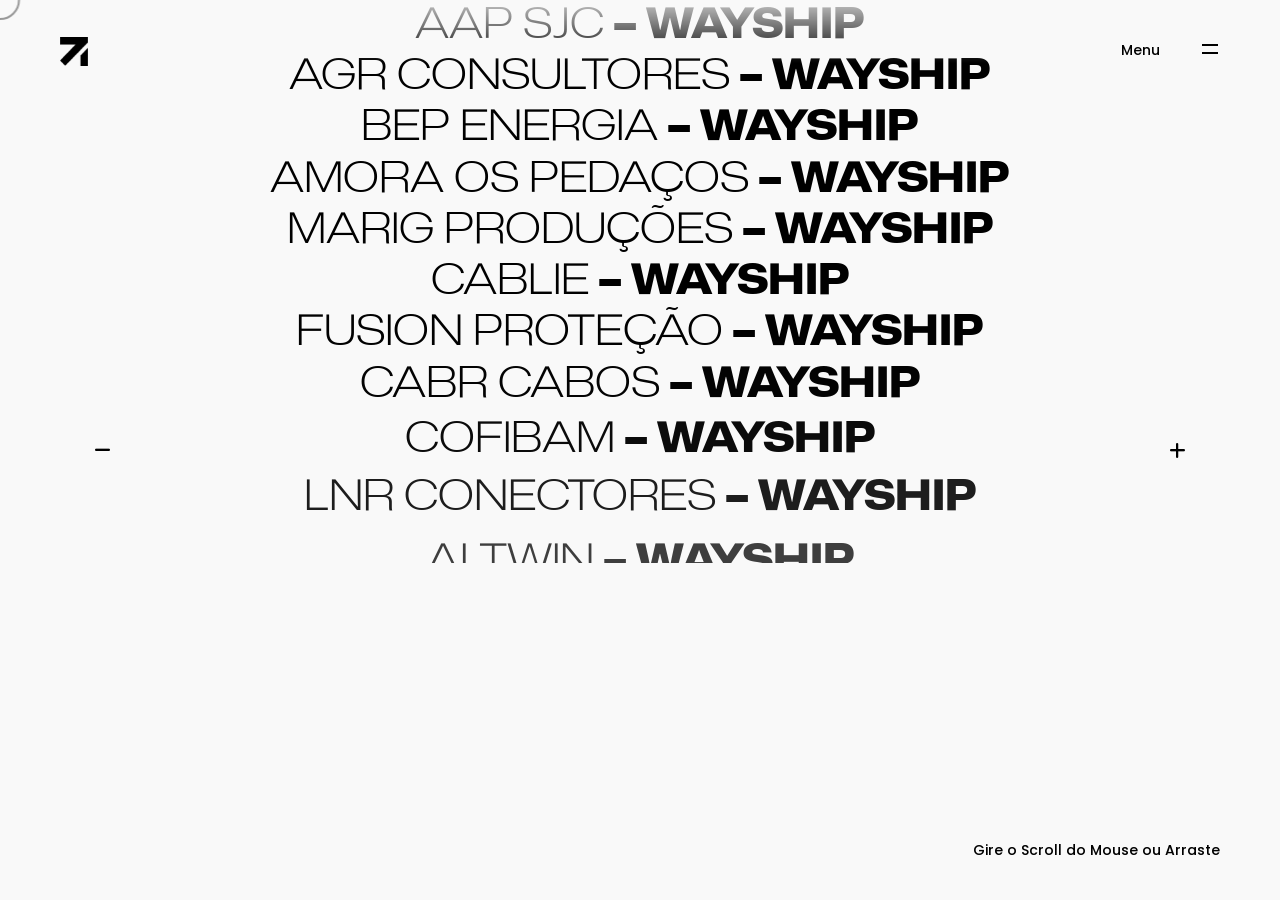
==== commit 18fd934b: "Refactor comments and fix text in index-showcase-list.html Updated comments and corrected some text " ====
--- a/index-showcase-list.html
+++ b/index-showcase-list.html
@@ -9,13 +9,10 @@
     <link href="style.css" rel="stylesheet" />
     <link href="css/all.min.css" rel="stylesheet" />
     <link href="https://fonts.googleapis.com/css?family=Poppins:300,400,500,600,700" rel="stylesheet"> 
-   
 </head>
-
 
 <body class="hidden hidden-ball smooth-scroll uppercase-titles" data-primary-color="#8c6144">
 
-	
 	<main>		
         <!-- Preloader -->
         <div class="preloader-wrap" data-centerLine="Carregando">
@@ -28,7 +25,6 @@
                         <div class="loadbar"></div>
                         <div class="percentage-wrapper"><div class="percentage" id="precent"></div></div>
                     </div>
-                    
                     <div class="percentage-intro">Por favor Aguarde, o Conteúdo está carregando.</div>                     
                 </div>
             </div>
@@ -44,7 +40,6 @@
             <header class="fullscreen-menu invert-header" data-menucolor="#0c0c0c">
                 <div id="header-container">
                 
-                
                 <!-- Logo -->
                 <div id="logo" class="hide-ball">
                     <a class="ajax-link" data-type="page-transition" href="index.html">
@@ -54,7 +49,6 @@
                 </div>
                 <!--/Logo -->
                             
-                
                  <!-- Navigation -->
                  <nav> 
                 	<div class="nav-height">
@@ -72,7 +66,6 @@
                 </nav>
                 <!--/Navigation -->
                 
-                
                 <!-- Menu Burger -->
                 <div class="button-wrap right menu burger-lines">
                     <div class="icon-wrap parallax-wrap">
@@ -94,11 +87,8 @@
             </header>
             <!--/Header -->
             
-           
-            
             <!-- Content Scroll -->
             <div id="content-scroll">
-            
             
                 <!-- Main -->
                 <div id="main">                
@@ -106,7 +96,6 @@
                     <!-- Main Content -->
                     <div id="main-content">
                         
-                                                        
                         <!-- Showcase Slider Holder -->                                                          
                         <div id="itemsWrapperLinks">                               
                             <div id="itemsWrapper" class="webgl-fitthumbs fx-three">
@@ -115,116 +104,303 @@
                             	<div class="maurosilvastudio-slider-wrapper showcase-lists">    
                                     <div class="maurosilvastudio-slider">
                                       	
-                                        <!-- maurosilvastudio Main Slider -->
+                                        <!-- maurosilvastudio Main Slider (Imagens de fundo) -->
                                         <div class="maurosilvastudio-slider-viewport">
                                         
-                                            <div class="maurosilvastudio-slide">
-                                                <div class="slide-inner"></div>
-                                            </div>
-                                            
-                                            <div class="maurosilvastudio-slide">
-                                                <div class="slide-inner"></div>
-                                            </div>
-                                            
-                                            <div class="maurosilvastudio-slide">
-                                                <div class="slide-inner"></div>
-                                            </div>
-                                            
-                                            <div class="maurosilvastudio-slide">
-                                                <div class="slide-inner"></div>
-                                            </div>
-                                            
-                                            <div class="maurosilvastudio-slide">
-                                                <div class="slide-inner"></div>
-                                            </div>
+                                            <!-- 35 slots de imagens para sincronizar com os 35 projetos -->
+                                            <div class="maurosilvastudio-slide"><div class="slide-inner"></div></div>
+                                            <div class="maurosilvastudio-slide"><div class="slide-inner"></div></div>
+                                            <div class="maurosilvastudio-slide"><div class="slide-inner"></div></div>
+                                            <div class="maurosilvastudio-slide"><div class="slide-inner"></div></div>
+                                            <div class="maurosilvastudio-slide"><div class="slide-inner"></div></div>
+                                            <div class="maurosilvastudio-slide"><div class="slide-inner"></div></div>
+                                            <div class="maurosilvastudio-slide"><div class="slide-inner"></div></div>
+                                            <div class="maurosilvastudio-slide"><div class="slide-inner"></div></div>
+                                            <div class="maurosilvastudio-slide"><div class="slide-inner"></div></div>
+                                            <div class="maurosilvastudio-slide"><div class="slide-inner"></div></div>
+                                            <div class="maurosilvastudio-slide"><div class="slide-inner"></div></div>
+                                            <div class="maurosilvastudio-slide"><div class="slide-inner"></div></div>
+                                            <div class="maurosilvastudio-slide"><div class="slide-inner"></div></div>
+                                            <div class="maurosilvastudio-slide"><div class="slide-inner"></div></div>
+                                            <div class="maurosilvastudio-slide"><div class="slide-inner"></div></div>
+                                            <div class="maurosilvastudio-slide"><div class="slide-inner"></div></div>
+                                            <div class="maurosilvastudio-slide"><div class="slide-inner"></div></div>
+                                            <div class="maurosilvastudio-slide"><div class="slide-inner"></div></div>
+                                            <div class="maurosilvastudio-slide"><div class="slide-inner"></div></div>
+                                            <div class="maurosilvastudio-slide"><div class="slide-inner"></div></div>
+                                            <div class="maurosilvastudio-slide"><div class="slide-inner"></div></div>
+                                            <div class="maurosilvastudio-slide"><div class="slide-inner"></div></div>
+                                            <div class="maurosilvastudio-slide"><div class="slide-inner"></div></div>
+                                            <div class="maurosilvastudio-slide"><div class="slide-inner"></div></div>
+                                            <div class="maurosilvastudio-slide"><div class="slide-inner"></div></div>
+                                            <div class="maurosilvastudio-slide"><div class="slide-inner"></div></div>
+                                            <div class="maurosilvastudio-slide"><div class="slide-inner"></div></div>
+                                            <div class="maurosilvastudio-slide"><div class="slide-inner"></div></div>
+                                            <div class="maurosilvastudio-slide"><div class="slide-inner"></div></div>
+                                            <div class="maurosilvastudio-slide"><div class="slide-inner"></div></div>
+                                            <div class="maurosilvastudio-slide"><div class="slide-inner"></div></div>
+                                            <div class="maurosilvastudio-slide"><div class="slide-inner"></div></div>
+                                            <div class="maurosilvastudio-slide"><div class="slide-inner"></div></div>
+                                            <div class="maurosilvastudio-slide"><div class="slide-inner"></div></div>
+                                            <div class="maurosilvastudio-slide"><div class="slide-inner"></div></div>
                                         
                                       	</div>
                                         <!--/maurosilvastudio Main Slider -->
                                         
                                         
-                                        <!-- maurosilvastudio Sync Slider -->
+                                        <!-- maurosilvastudio Sync Slider (Links e Títulos) -->
                                         <div class="maurosilvastudio-sync-slider">      
                                         	<div class="maurosilvastudio-sync-slider-wrapper">
                                         		<div class="maurosilvastudio-sync-slider-viewport">                                            
                                             
-                                                    <div class="maurosilvastudio-sync-slide">                                                	
-                                                        <div class="slide-inner trigger-item" data-centerLine="Veja o Site">
-                                                            <div class="hover-reveal">
-                                                                <div class="hover-reveal__inner">
-                                                                    <div class="hover-reveal__img"></div>
-                                                                </div>
-                                                            </div>
-                                                            
-                                                            <a class="slide-link" href="https://cofibam.wayship.com.br" target="_blank">
+                                                    <!-- WAYSHIP CREATIVE -->
+                                                    <div class="maurosilvastudio-sync-slide">                                                	
+                                                        <div class="slide-inner trigger-item" data-centerLine="Veja o Site">
+                                                            <div class="hover-reveal"><div class="hover-reveal__inner"><div class="hover-reveal__img"></div></div></div>
+                                                            <a class="slide-link" href="https://aapsjc.org.br" target="_blank">
+                                                            <div class="slide-title trigger-item-link"><span><em>AAP SJC</em> – WayShip</span></div></a>
+                                                        </div>
+                                                    </div>
+                                                    <div class="maurosilvastudio-sync-slide">                                                	
+                                                        <div class="slide-inner trigger-item" data-centerLine="Veja o Site">
+                                                            <div class="hover-reveal"><div class="hover-reveal__inner"><div class="hover-reveal__img"></div></div></div>
+                                                            <a class="slide-link" href="https://agrconsultores.netlify.app" target="_blank">
+                                                            <div class="slide-title trigger-item-link"><span><em>AGR Consultores</em> – WayShip</span></div></a>
+                                                        </div>
+                                                    </div>
+                                                    <div class="maurosilvastudio-sync-slide">                                                	
+                                                        <div class="slide-inner trigger-item" data-centerLine="Veja o Site">
+                                                            <div class="hover-reveal"><div class="hover-reveal__inner"><div class="hover-reveal__img"></div></div></div>
+                                                            <a class="slide-link" href="https://bepenergia.netlify.app" target="_blank">
+                                                            <div class="slide-title trigger-item-link"><span><em>BEP Energia</em> – WayShip</span></div></a>
+                                                        </div>
+                                                    </div>
+                                                    <div class="maurosilvastudio-sync-slide">                                                	
+                                                        <div class="slide-inner trigger-item" data-centerLine="Veja o Site">
+                                                            <div class="hover-reveal"><div class="hover-reveal__inner"><div class="hover-reveal__img"></div></div></div>
+                                                            <a class="slide-link" href="https://amoraospedacos.com.br" target="_blank">
+                                                            <div class="slide-title trigger-item-link"><span><em>Amora os Pedaços</em> – WayShip</span></div></a>
+                                                        </div>
+                                                    </div>
+                                                    <div class="maurosilvastudio-sync-slide">                                                	
+                                                        <div class="slide-inner trigger-item" data-centerLine="Veja o Site">
+                                                            <div class="hover-reveal"><div class="hover-reveal__inner"><div class="hover-reveal__img"></div></div></div>
+                                                            <a class="slide-link" href="https://marigproducoes.com" target="_blank">
+                                                            <div class="slide-title trigger-item-link"><span><em>Marig Produções</em> – WayShip</span></div></a>
+                                                        </div>
+                                                    </div>
+                                                    <div class="maurosilvastudio-sync-slide">                                                	
+                                                        <div class="slide-inner trigger-item" data-centerLine="Veja o Site">
+                                                            <div class="hover-reveal"><div class="hover-reveal__inner"><div class="hover-reveal__img"></div></div></div>
+                                                            <a class="slide-link" href="https://cablie.com" target="_blank">
+                                                            <div class="slide-title trigger-item-link"><span><em>Cablie</em> – WayShip</span></div></a>
+                                                        </div>
+                                                    </div>
+                                                    <div class="maurosilvastudio-sync-slide">                                                	
+                                                        <div class="slide-inner trigger-item" data-centerLine="Veja o Site">
+                                                            <div class="hover-reveal"><div class="hover-reveal__inner"><div class="hover-reveal__img"></div></div></div>
+                                                            <a class="slide-link" href="https://fusionprotecaoveicular.netlify.app" target="_blank">
+                                                            <div class="slide-title trigger-item-link"><span><em>Fusion Proteção</em> – WayShip</span></div></a>
+                                                        </div>
+                                                    </div>
+                                                    <div class="maurosilvastudio-sync-slide">                                                	
+                                                        <div class="slide-inner trigger-item" data-centerLine="Veja o Site">
+                                                            <div class="hover-reveal"><div class="hover-reveal__inner"><div class="hover-reveal__img"></div></div></div>
+                                                            <a class="slide-link" href="https://cabrcabos.com.br" target="_blank">
+                                                            <div class="slide-title trigger-item-link"><span><em>CABR Cabos</em> – WayShip</span></div></a>
+                                                        </div>
+                                                    </div>
+                                                    <div class="maurosilvastudio-sync-slide">                                                	
+                                                        <div class="slide-inner trigger-item" data-centerLine="Veja o Site">
+                                                            <div class="hover-reveal"><div class="hover-reveal__inner"><div class="hover-reveal__img"></div></div></div>
+                                                            <a class="slide-link" href="https://cofibam.com.br" target="_blank">
                                                             <div class="slide-title trigger-item-link"><span><em>Cofibam</em> – WayShip</span></div></a>
                                                         </div>
                                                     </div>
-                                                    
-                                                    
-                                                    <div class="maurosilvastudio-sync-slide">                                                	
-                                                        <div class="slide-inner trigger-item" data-centerLine="Veja o Site">
-                                                            <div class="hover-reveal">
-                                                                <div class="hover-reveal__inner">
-                                                                    <div class="hover-reveal__img"></div>
-                                                                </div>
-                                                            </div>
-                                                            
+                                                    <div class="maurosilvastudio-sync-slide">                                                	
+                                                        <div class="slide-inner trigger-item" data-centerLine="Veja o Site">
+                                                            <div class="hover-reveal"><div class="hover-reveal__inner"><div class="hover-reveal__img"></div></div></div>
+                                                            <a class="slide-link" href="https://lnrconectores.com.br" target="_blank">
+                                                            <div class="slide-title trigger-item-link"><span><em>LNR Conectores</em> – WayShip</span></div></a>
+                                                        </div>
+                                                    </div>
+                                                    <div class="maurosilvastudio-sync-slide">                                                	
+                                                        <div class="slide-inner trigger-item" data-centerLine="Veja o Site">
+                                                            <div class="hover-reveal"><div class="hover-reveal__inner"><div class="hover-reveal__img"></div></div></div>
+                                                            <a class="slide-link" href="https://altwin.com.br" target="_blank">
+                                                            <div class="slide-title trigger-item-link"><span><em>Altwin</em> – WayShip</span></div></a>
+                                                        </div>
+                                                    </div>
+                                                    <div class="maurosilvastudio-sync-slide">                                                	
+                                                        <div class="slide-inner trigger-item" data-centerLine="Veja o Site">
+                                                            <div class="hover-reveal"><div class="hover-reveal__inner"><div class="hover-reveal__img"></div></div></div>
+                                                            <a class="slide-link" href="https://gcabegroup.com.br" target="_blank">
+                                                            <div class="slide-title trigger-item-link"><span><em>GCABE Group</em> – WayShip</span></div></a>
+                                                        </div>
+                                                    </div>
+                                                    <div class="maurosilvastudio-sync-slide">                                                	
+                                                        <div class="slide-inner trigger-item" data-centerLine="Veja o Site">
+                                                            <div class="hover-reveal"><div class="hover-reveal__inner"><div class="hover-reveal__img"></div></div></div>
+                                                            <a class="slide-link" href="https://dragospecialty.com" target="_blank">
+                                                            <div class="slide-title trigger-item-link"><span><em>Drago Specialty</em> – WayShip</span></div></a>
+                                                        </div>
+                                                    </div>
+                                                    <div class="maurosilvastudio-sync-slide">                                                	
+                                                        <div class="slide-inner trigger-item" data-centerLine="Veja o Site">
+                                                            <div class="hover-reveal"><div class="hover-reveal__inner"><div class="hover-reveal__img"></div></div></div>
+                                                            <a class="slide-link" href="https://festivalflamenco.com.br" target="_blank">
+                                                            <div class="slide-title trigger-item-link"><span><em>Festival Flamenco</em> – WayShip</span></div></a>
+                                                        </div>
+                                                    </div>
+                                                    <div class="maurosilvastudio-sync-slide">                                                	
+                                                        <div class="slide-inner trigger-item" data-centerLine="Veja o Site">
+                                                            <div class="hover-reveal"><div class="hover-reveal__inner"><div class="hover-reveal__img"></div></div></div>
+                                                            <a class="slide-link" href="https://focuscf.com.br" target="_blank">
+                                                            <div class="slide-title trigger-item-link"><span><em>Focus CF</em> – WayShip</span></div></a>
+                                                        </div>
+                                                    </div>
+                                                    <div class="maurosilvastudio-sync-slide">                                                	
+                                                        <div class="slide-inner trigger-item" data-centerLine="Veja o Site">
+                                                            <div class="hover-reveal"><div class="hover-reveal__inner"><div class="hover-reveal__img"></div></div></div>
+                                                            <a class="slide-link" href="https://gotype.com.br" target="_blank">
+                                                            <div class="slide-title trigger-item-link"><span><em>GoType</em> – WayShip</span></div></a>
+                                                        </div>
+                                                    </div>
+                                                    <div class="maurosilvastudio-sync-slide">                                                	
+                                                        <div class="slide-inner trigger-item" data-centerLine="Veja o Site">
+                                                            <div class="hover-reveal"><div class="hover-reveal__inner"><div class="hover-reveal__img"></div></div></div>
+                                                            <a class="slide-link" href="https://drnt.com.br" target="_blank">
+                                                            <div class="slide-title trigger-item-link"><span><em>DRNT</em> – WayShip</span></div></a>
+                                                        </div>
+                                                    </div>
+                                                    <div class="maurosilvastudio-sync-slide">                                                	
+                                                        <div class="slide-inner trigger-item" data-centerLine="Veja o Site">
+                                                            <div class="hover-reveal"><div class="hover-reveal__inner"><div class="hover-reveal__img"></div></div></div>
+                                                            <a class="slide-link" href="https://lipex.com.br" target="_blank">
+                                                            <div class="slide-title trigger-item-link"><span><em>Lipex</em> – WayShip</span></div></a>
+                                                        </div>
+                                                    </div>
+                                                    <div class="maurosilvastudio-sync-slide">                                                	
+                                                        <div class="slide-inner trigger-item" data-centerLine="Veja o Site">
+                                                            <div class="hover-reveal"><div class="hover-reveal__inner"><div class="hover-reveal__img"></div></div></div>
+                                                            <a class="slide-link" href="https://materdeicam.org.br" target="_blank">
+                                                            <div class="slide-title trigger-item-link"><span><em>Mater Dei Cam</em> – WayShip</span></div></a>
+                                                        </div>
+                                                    </div>
+                                                    <div class="maurosilvastudio-sync-slide">                                                	
+                                                        <div class="slide-inner trigger-item" data-centerLine="Veja o Site">
+                                                            <div class="hover-reveal"><div class="hover-reveal__inner"><div class="hover-reveal__img"></div></div></div>
+                                                            <a class="slide-link" href="https://piar.group" target="_blank">
+                                                            <div class="slide-title trigger-item-link"><span><em>Piar Group</em> – WayShip</span></div></a>
+                                                        </div>
+                                                    </div>
+                                                    <div class="maurosilvastudio-sync-slide">                                                	
+                                                        <div class="slide-inner trigger-item" data-centerLine="Veja o Site">
+                                                            <div class="hover-reveal"><div class="hover-reveal__inner"><div class="hover-reveal__img"></div></div></div>
+                                                            <a class="slide-link" href="https://pvra.com.br" target="_blank">
+                                                            <div class="slide-title trigger-item-link"><span><em>PVRA</em> – WayShip</span></div></a>
+                                                        </div>
+                                                    </div>
+                                                    <div class="maurosilvastudio-sync-slide">                                                	
+                                                        <div class="slide-inner trigger-item" data-centerLine="Veja o Site">
+                                                            <div class="hover-reveal"><div class="hover-reveal__inner"><div class="hover-reveal__img"></div></div></div>
+                                                            <a class="slide-link" href="https://reichenbach.ind.br" target="_blank">
+                                                            <div class="slide-title trigger-item-link"><span><em>Reichenbach</em> – WayShip</span></div></a>
+                                                        </div>
+                                                    </div>
+                                                    <div class="maurosilvastudio-sync-slide">                                                	
+                                                        <div class="slide-inner trigger-item" data-centerLine="Veja o Site">
+                                                            <div class="hover-reveal"><div class="hover-reveal__inner"><div class="hover-reveal__img"></div></div></div>
+                                                            <a class="slide-link" href="https://tecnoly.com.br" target="_blank">
+                                                            <div class="slide-title trigger-item-link"><span><em>Tecnoly</em> – WayShip</span></div></a>
+                                                        </div>
+                                                    </div>
+                                                    <div class="maurosilvastudio-sync-slide">                                                	
+                                                        <div class="slide-inner trigger-item" data-centerLine="Veja o Site">
+                                                            <div class="hover-reveal"><div class="hover-reveal__inner"><div class="hover-reveal__img"></div></div></div>
+                                                            <a class="slide-link" href="https://fusiontruck.com.br" target="_blank">
+                                                            <div class="slide-title trigger-item-link"><span><em>Fusion Truck</em> – WayShip</span></div></a>
+                                                        </div>
+                                                    </div>
+                                                    <div class="maurosilvastudio-sync-slide">                                                	
+                                                        <div class="slide-inner trigger-item" data-centerLine="Veja o Site">
+                                                            <div class="hover-reveal"><div class="hover-reveal__inner"><div class="hover-reveal__img"></div></div></div>
+                                                            <a class="slide-link" href="https://unionprotecao.com.br" target="_blank">
+                                                            <div class="slide-title trigger-item-link"><span><em>Union Proteção</em> – WayShip</span></div></a>
+                                                        </div>
+                                                    </div>
+                                                    <div class="maurosilvastudio-sync-slide">                                                	
+                                                        <div class="slide-inner trigger-item" data-centerLine="Veja o Site">
+                                                            <div class="hover-reveal"><div class="hover-reveal__inner"><div class="hover-reveal__img"></div></div></div>
+                                                            <a class="slide-link" href="http://wireflexcable.com.br" target="_blank">
+                                                            <div class="slide-title trigger-item-link"><span><em>Wireflex Cable</em> – WayShip</span></div></a>
+                                                        </div>
+                                                    </div>
+                                                    <div class="maurosilvastudio-sync-slide">                                                	
+                                                        <div class="slide-inner trigger-item" data-centerLine="Veja o Site">
+                                                            <div class="hover-reveal"><div class="hover-reveal__inner"><div class="hover-reveal__img"></div></div></div>
+                                                            <a class="slide-link" href="https://www.newtechs.com.br" target="_blank">
+                                                            <div class="slide-title trigger-item-link"><span><em>NewTechs</em> – WayShip</span></div></a>
+                                                        </div>
+                                                    </div>
+                                                    <div class="maurosilvastudio-sync-slide">                                                	
+                                                        <div class="slide-inner trigger-item" data-centerLine="Veja o Site">
+                                                            <div class="hover-reveal"><div class="hover-reveal__inner"><div class="hover-reveal__img"></div></div></div>
+                                                            <a class="slide-link" href="https://www.mobit.com.br/" target="_blank">
+                                                            <div class="slide-title trigger-item-link"><span><em>Mobit</em> – WayShip</span></div></a>
+                                                        </div>
+                                                    </div>
+
+                                                    <!-- TUNNEL -->
+                                                    <div class="maurosilvastudio-sync-slide">                                                	
+                                                        <div class="slide-inner trigger-item" data-centerLine="Veja o Site">
+                                                            <div class="hover-reveal"><div class="hover-reveal__inner"><div class="hover-reveal__img"></div></div></div>
+                                                            <a class="slide-link" href="https://sirio.org.br" target="_blank">
+                                                            <div class="slide-title trigger-item-link"><span><em>Sírio</em> – Tunnel</span></div></a>
+                                                        </div>
+                                                    </div>
+                                                    <div class="maurosilvastudio-sync-slide">                                                	
+                                                        <div class="slide-inner trigger-item" data-centerLine="Veja o Site">
+                                                            <div class="hover-reveal"><div class="hover-reveal__inner"><div class="hover-reveal__img"></div></div></div>
                                                             <a class="slide-link" href="https://umauma.com.br" target="_blank">
-                                                            <div class="slide-title trigger-item-link"><span><em>UMAUMA</em> – Tunnel</span></div></a>                                                 
-                                                        </div>
-                                                    </div>
-                                                    
-                                                    
-                                                    <div class="maurosilvastudio-sync-slide">                                                	
-                                                        <div class="slide-inner trigger-item" data-centerLine="Veja o Site">
-                                                            <div class="hover-reveal">
-                                                                <div class="hover-reveal__inner">
-                                                                    <div class="hover-reveal__img"></div>
-                                                                </div>
-                                                            </div>
-                                                            
+                                                            <div class="slide-title trigger-item-link"><span><em>Umaumã</em> – Tunnel</span></div></a>
+                                                        </div>
+                                                    </div>
+                                                    <div class="maurosilvastudio-sync-slide">                                                	
+                                                        <div class="slide-inner trigger-item" data-centerLine="Veja o Site">
+                                                            <div class="hover-reveal"><div class="hover-reveal__inner"><div class="hover-reveal__img"></div></div></div>
+                                                            <a class="slide-link" href="https://www.onemoving.com" target="_blank">
+                                                            <div class="slide-title trigger-item-link"><span><em>One Moving</em> – Tunnel</span></div></a>
+                                                        </div>
+                                                    </div>
+                                                    <div class="maurosilvastudio-sync-slide">                                                	
+                                                        <div class="slide-inner trigger-item" data-centerLine="Veja o Site">
+                                                            <div class="hover-reveal"><div class="hover-reveal__inner"><div class="hover-reveal__img"></div></div></div>
                                                             <a class="slide-link" href="https://conahp.org.br/2026" target="_blank">
-                                                            <div class="slide-title trigger-item-link"><span><em>Conahp</em> – Tunnel</span></div></a>
-                                                        </div>
-                                                    </div>
-                                                    
-                                                    
-                                                    <div class="maurosilvastudio-sync-slide">                                                	
-                                                        <div class="slide-inner trigger-item change-header" data-centerLine="Veja o Site">
-                                                            <div class="hover-reveal">
-                                                                <div class="hover-reveal__inner">
-                                                                    <div class="hover-reveal__img"></div>
-                                                                </div>
-                                                            </div>
-                                                            
-                                                            <a class="slide-link" href="https://drnt.com.br" target="_blank">
-                                                            <div class="slide-title trigger-item-link"><span><em>DRNT</em> – DRNT</span></div></a>
-                                                        </div>
-                                                    </div>
-                                                    
-                                                    <div class="maurosilvastudio-sync-slide">                                                	
-                                                        <div class="slide-inner trigger-item change-header" data-centerLine="Veja o Site">
-                                                            <div class="hover-reveal">
-                                                                <div class="hover-reveal__inner">
-                                                                    <div class="hover-reveal__img"></div>
-                                                                </div>
-                                                            </div>
-                                                            
-                                                            <a class="slide-link" href="https://gotype.com.br" target="_blank">
-                                                            <div class="slide-title trigger-item-link"><span><em>GoType</em> – GoType</span></div></a>
-                                                        </div>
-                                                    </div>
-                                                    
-                                                    <div class="maurosilvastudio-sync-slide">                                                	
-                                                        <div class="slide-inner trigger-item" data-centerLine="Veja o Site">
-                                                            <div class="hover-reveal">
-                                                                <div class="hover-reveal__inner">
-                                                                    <div class="hover-reveal__img"></div>
-                                                                </div>
-                                                            </div>
-                                                            
+                                                            <div class="slide-title trigger-item-link"><span><em>CONAHP 2026</em> – Tunnel</span></div></a>
+                                                        </div>
+                                                    </div>
+                                                    <div class="maurosilvastudio-sync-slide">                                                	
+                                                        <div class="slide-inner trigger-item" data-centerLine="Veja o Site">
+                                                            <div class="hover-reveal"><div class="hover-reveal__inner"><div class="hover-reveal__img"></div></div></div>
+                                                            <a class="slide-link" href="https://mymailsign.com" target="_blank">
+                                                            <div class="slide-title trigger-item-link"><span><em>MyMailSign</em> – Tunnel</span></div></a>
+                                                        </div>
+                                                    </div>
+                                                    <div class="maurosilvastudio-sync-slide">                                                	
+                                                        <div class="slide-inner trigger-item" data-centerLine="Veja o Site">
+                                                            <div class="hover-reveal"><div class="hover-reveal__inner"><div class="hover-reveal__img"></div></div></div>
+                                                            <a class="slide-link" href="https://premier-portugal.com" target="_blank">
+                                                            <div class="slide-title trigger-item-link"><span><em>Premier Portugal</em> – Tunnel</span></div></a>
+                                                        </div>
+                                                    </div>
+
+                                                    <!-- GAROWA -->
+                                                    <div class="maurosilvastudio-sync-slide">                                                	
+                                                        <div class="slide-inner trigger-item" data-centerLine="Veja o Site">
+                                                            <div class="hover-reveal"><div class="hover-reveal__inner"><div class="hover-reveal__img"></div></div></div>
                                                             <a class="slide-link" href="https://rainlondon.co.uk" target="_blank">
-                                                            <div class="slide-title trigger-item-link"><span><em>RainLondon</em> – Garowa</span></div> </a>                                                   
+                                                            <div class="slide-title trigger-item-link"><span><em>Rain London</em> – Garowa</span></div></a>
                                                         </div>
                                                     </div>
                                                 
@@ -286,6 +462,7 @@
             
             <div class="thumb-wrapper">
                 <div class="thumb-container">
+                    <!-- Adicione quantas imagens de thumb você precisar aqui, ou deixe o JS preencher dinamicamente se ele puxar por ID -->
                     <div class="thumb-page" data-src="images/01hero.jpg"></div>
                     <div class="thumb-page" data-src="images/02hero.jpg"></div>
                     <div class="thumb-page" data-src="images/03hero.jpg"></div>
@@ -331,4 +508,4 @@
     <script src="js/scripts.js"></script>
 
 </body>
-</html>+</html>
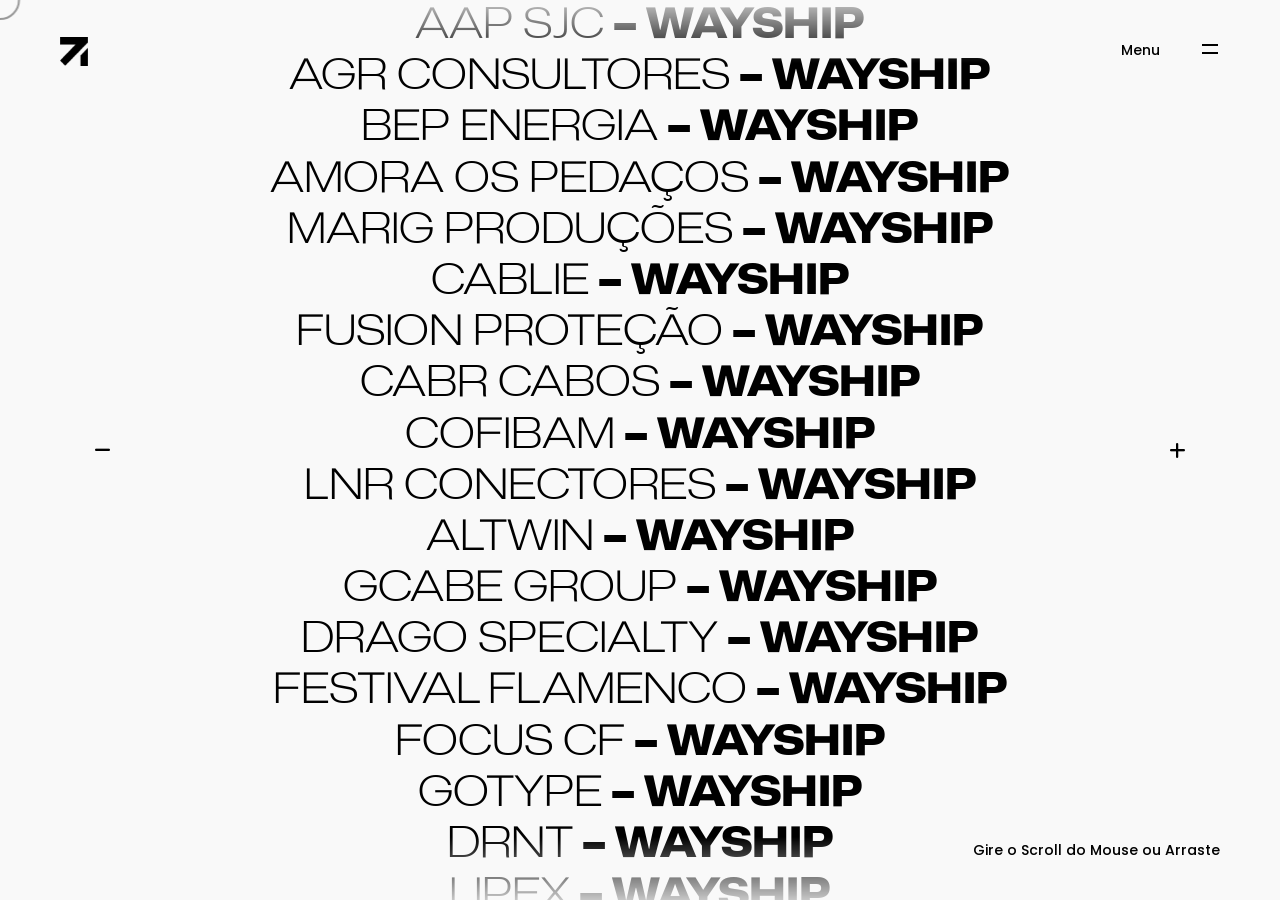
==== commit 26a14201: "Correct spelling of 'Umaumã' to 'Umauma'" ====
--- a/index-showcase-list.html
+++ b/index-showcase-list.html
@@ -363,7 +363,7 @@
                                                         <div class="slide-inner trigger-item" data-centerLine="Veja o Site">
                                                             <div class="hover-reveal"><div class="hover-reveal__inner"><div class="hover-reveal__img"></div></div></div>
                                                             <a class="slide-link" href="https://umauma.com.br" target="_blank">
-                                                            <div class="slide-title trigger-item-link"><span><em>Umaumã</em> – Tunnel</span></div></a>
+                                                            <div class="slide-title trigger-item-link"><span><em>Umauma</em> – Tunnel</span></div></a>
                                                         </div>
                                                     </div>
                                                     <div class="maurosilvastudio-sync-slide">                                                	
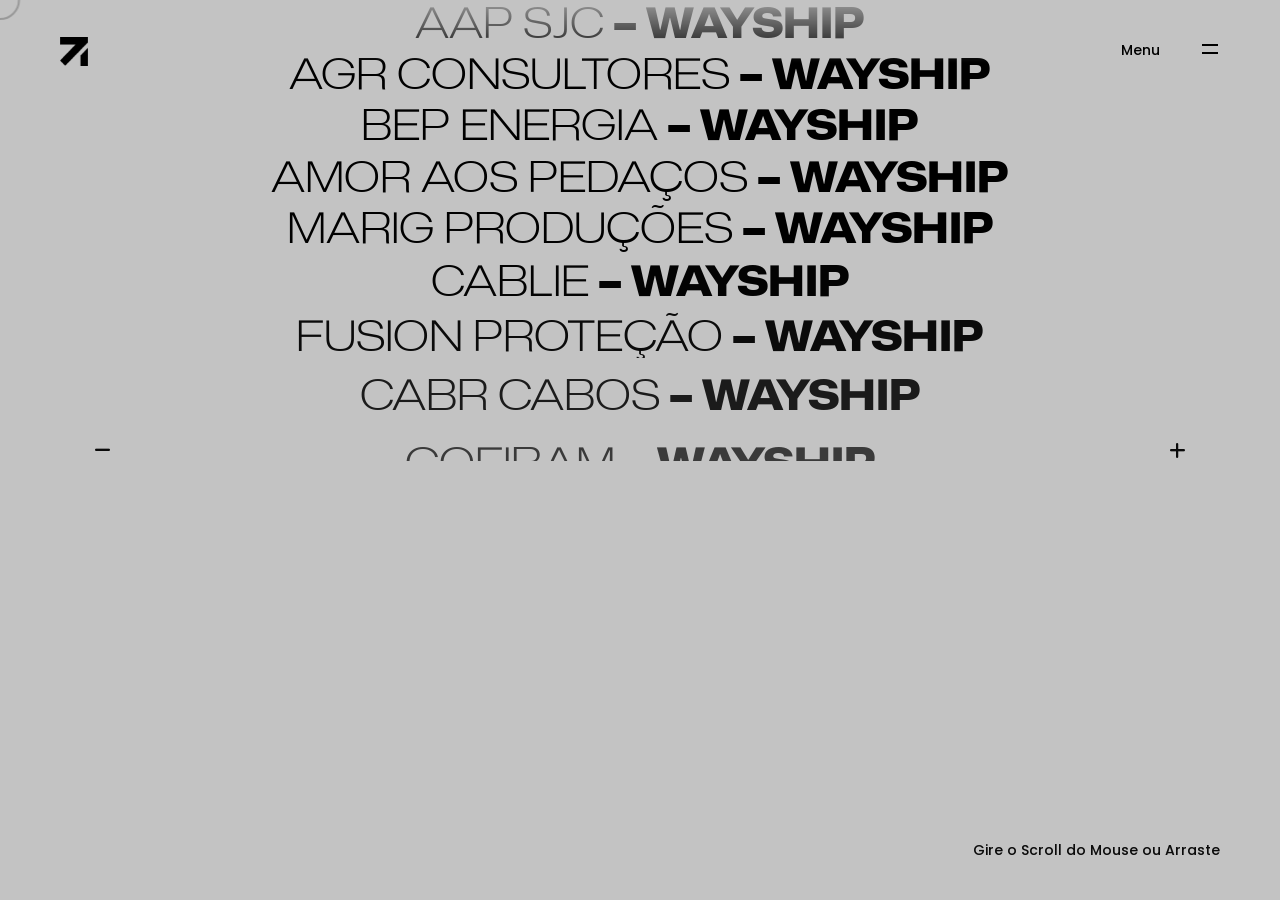
==== commit 929fff61: "Correct spelling of 'Amora' to 'Amor' in HTML" ====
--- a/index-showcase-list.html
+++ b/index-showcase-list.html
@@ -179,7 +179,7 @@
                                                         <div class="slide-inner trigger-item" data-centerLine="Veja o Site">
                                                             <div class="hover-reveal"><div class="hover-reveal__inner"><div class="hover-reveal__img"></div></div></div>
                                                             <a class="slide-link" href="https://amoraospedacos.com.br" target="_blank">
-                                                            <div class="slide-title trigger-item-link"><span><em>Amora os Pedaços</em> – WayShip</span></div></a>
+                                                            <div class="slide-title trigger-item-link"><span><em>Amor aos Pedaços</em> – WayShip</span></div></a>
                                                         </div>
                                                     </div>
                                                     <div class="maurosilvastudio-sync-slide">                                                	
